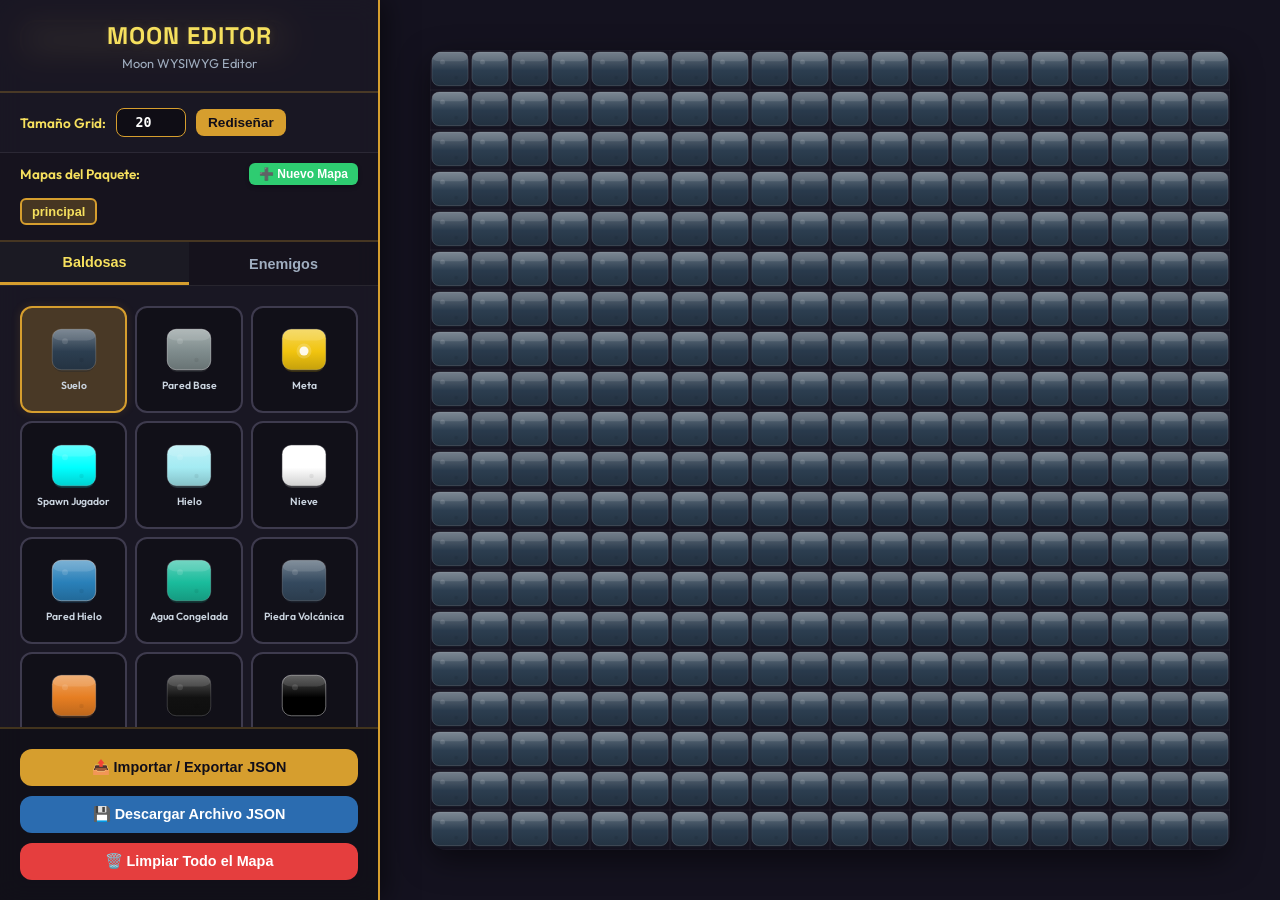
==== editor.html @ c3896818 "structura" ====
<!DOCTYPE html>
<html lang="es">
<head>
    <meta charset="UTF-8">
    <meta name="viewport" content="width=device-width, initial-scale=1.0">
    <title>Moon Editor - Diseñador de Niveles</title>
    <!-- Google Fonts -->
    <link href="https://fonts.googleapis.com/css2?family=Outfit:wght@400;600;800&family=Space+Grotesk:wght@500;700&display=swap" rel="stylesheet">
    <style>
        :root {
            --bg-dark: #0f0c16;
            --panel-bg: rgba(30, 27, 41, 0.75);
            --border-gold: #d69e2e;
            --text-gold: #f6e05e;
            --text-light: #f1ebd9;
            --shadow-glow: rgba(214, 158, 46, 0.15);
        }

        * {
            box-sizing: border-box;
            margin: 0;
            padding: 0;
            user-select: none;
        }

        body {
            background-color: var(--bg-dark);
            color: var(--text-light);
            font-family: 'Outfit', sans-serif;
            overflow: hidden;
            display: flex;
            height: 100vh;
        }

        /* Contenedor del Sidebar */
        .sidebar {
            width: 380px;
            height: 100%;
            background: var(--panel-bg);
            backdrop-filter: blur(12px);
            border-right: 2px solid var(--border-gold);
            display: flex;
            flex-direction: column;
            box-shadow: 5px 0 25px rgba(0,0,0,0.5);
            z-index: 10;
        }

        .sidebar-header {
            padding: 20px;
            border-bottom: 2px solid rgba(214, 158, 46, 0.25);
            text-align: center;
        }

        .sidebar-header h1 {
            font-family: 'Space Grotesk', sans-serif;
            font-size: 1.5rem;
            color: var(--text-gold);
            text-transform: uppercase;
            letter-spacing: 1px;
            text-shadow: 0 0 10px var(--shadow-glow);
        }

        .sidebar-header p {
            font-size: 0.8rem;
            color: #a0aec0;
            margin-top: 4px;
        }

        /* Configuración del Mapa */
        .map-config {
            padding: 15px 20px;
            border-bottom: 1px solid rgba(255,255,255,0.08);
            display: flex;
            gap: 10px;
            align-items: center;
        }

        .map-config label {
            font-size: 0.85rem;
            font-weight: 600;
            color: var(--text-gold);
        }

        .map-config input {
            background: rgba(0,0,0,0.4);
            border: 1px solid var(--border-gold);
            color: white;
            padding: 6px;
            border-radius: 8px;
            width: 70px;
            text-align: center;
            font-weight: bold;
            font-family: monospace;
        }

        .map-config button {
            background: var(--border-gold);
            color: #110e19;
            border: none;
            padding: 6px 12px;
            font-weight: bold;
            border-radius: 8px;
            cursor: pointer;
            font-size: 0.85rem;
            transition: transform 0.1s;
        }

        .map-config button:active {
            transform: scale(0.95);
        }

        /* Pestañas de la paleta */
        .tabs {
            display: flex;
            border-bottom: 1px solid rgba(255,255,255,0.08);
            background: rgba(0,0,0,0.2);
        }

        .tab-btn {
            flex: 1;
            padding: 12px;
            border: none;
            background: none;
            color: #a0aec0;
            font-weight: bold;
            font-size: 0.9rem;
            cursor: pointer;
            transition: all 0.2s;
            text-align: center;
        }

        .tab-btn.active {
            color: var(--text-gold);
            border-bottom: 3px solid var(--border-gold);
            background: rgba(255, 255, 255, 0.03);
        }

        /* Contenido de Paleta */
        .palette-content {
            flex: 1;
            overflow-y: auto;
            padding: 20px;
            display: flex;
            flex-direction: column;
            gap: 15px;
        }

        .palette-grid {
            display: grid;
            grid-template-columns: repeat(3, 1fr);
            gap: 8px;
        }

        .palette-item {
            aspect-ratio: 1;
            background: rgba(0,0,0,0.3);
            border: 2px solid #3e3b4e;
            border-radius: 12px;
            display: flex;
            flex-direction: column;
            align-items: center;
            justify-content: center;
            cursor: pointer;
            transition: all 0.15s;
            padding: 4px;
            position: relative;
        }

        .palette-item:hover {
            border-color: var(--border-gold);
            background: rgba(214, 158, 46, 0.15);
        }

        .palette-item.active {
            border-color: var(--border-gold);
            background: rgba(214, 158, 46, 0.25);
            box-shadow: 0 0 10px var(--shadow-glow);
        }

        .palette-item svg, .palette-item img {
            width: 48px;
            height: 48px;
            pointer-events: none;
        }

        .palette-item span {
            font-size: 0.65rem;
            color: #cbd5e0;
            text-align: center;
            margin-top: 4px;
            font-weight: 600;
            white-space: nowrap;
            overflow: hidden;
            text-overflow: ellipsis;
            width: 100%;
        }

        /* Botones de acción inferiores */
        .actions-panel {
            padding: 20px;
            border-top: 2px solid rgba(214, 158, 46, 0.25);
            display: flex;
            flex-direction: column;
            gap: 10px;
            background: rgba(0,0,0,0.3);
        }

        .btn-action {
            width: 100%;
            padding: 10px;
            font-weight: bold;
            font-size: 0.9rem;
            border-radius: 12px;
            cursor: pointer;
            border: none;
            transition: transform 0.1s;
            display: flex;
            align-items: center;
            justify-content: center;
            gap: 8px;
        }

        .btn-action:active {
            transform: scale(0.98);
        }

        .btn-copy {
            background: var(--border-gold);
            color: #110e19;
        }

        .btn-download {
            background: #2b6cb0;
            color: white;
        }

        .btn-clear {
            background: #e53e3e;
            color: white;
        }

        /* Contenedor del Canvas */
        .canvas-container {
            flex: 1;
            height: 100%;
            position: relative;
            background-color: #14121f;
            display: flex;
            align-items: center;
            justify-content: center;
        }

        /* Indicador de Herramienta Activa */
        .tool-indicator {
            position: absolute;
            top: 20px;
            left: 20px;
            background: rgba(20, 18, 31, 0.85);
            border: 2px solid var(--border-gold);
            border-radius: 16px;
            padding: 8px 16px;
            font-size: 0.9rem;
            font-weight: bold;
            color: var(--text-gold);
            z-index: 5;
            backdrop-filter: blur(5px);
            box-shadow: 0 4px 15px rgba(0,0,0,0.5);
            pointer-events: none;
        }

        /* Modales de Configuración */
        .modal {
            position: fixed;
            top: 0;
            left: 0;
            width: 100vw;
            height: 100vh;
            background: rgba(15, 12, 22, 0.8);
            backdrop-filter: blur(8px);
            display: flex;
            align-items: center;
            justify-content: center;
            z-index: 100;
            opacity: 0;
            visibility: hidden;
            transition: opacity 0.25s, visibility 0.25s;
        }

        .modal.open {
            opacity: 1;
            visibility: visible;
        }

        .modal-content {
            background: #1e1b29;
            border: 3px solid var(--border-gold);
            border-radius: 24px;
            padding: 25px;
            width: 380px;
            box-shadow: 0 15px 35px rgba(0,0,0,0.8);
            color: white;
            display: flex;
            flex-direction: column;
            gap: 15px;
        }

        .modal-header {
            font-size: 1.2rem;
            font-weight: bold;
            color: var(--text-gold);
            border-bottom: 1px solid rgba(255,255,255,0.1);
            padding-bottom: 8px;
            text-align: center;
        }

        .form-group {
            display: flex;
            flex-direction: column;
            gap: 6px;
        }

        .form-group label {
            font-size: 0.85rem;
            font-weight: bold;
            color: #cbd5e0;
        }

        .form-group input {
            background: rgba(0,0,0,0.4);
            border: 1px solid var(--border-gold);
            color: white;
            padding: 8px 12px;
            border-radius: 10px;
            font-weight: 600;
        }

        .modal-buttons {
            display: flex;
            gap: 10px;
            margin-top: 10px;
        }

        .btn-modal {
            flex: 1;
            padding: 10px;
            font-weight: bold;
            border-radius: 10px;
            border: none;
            cursor: pointer;
            transition: transform 0.1s;
        }

        .btn-modal-save {
            background: var(--border-gold);
            color: #110e19;
        }

        .btn-modal-cancel {
            background: #4a5568;
            color: white;
        }

        /* Overlay para ver el JSON */
        .json-modal {
            width: 550px !important;
        }

        .json-textarea {
            width: 100%;
            height: 250px;
            background: rgba(0,0,0,0.5);
            border: 1px solid var(--border-gold);
            color: #2ed573;
            font-family: monospace;
            font-size: 0.75rem;
            padding: 12px;
            border-radius: 12px;
            resize: none;
        }

        /* Scrollbar styling */
        ::-webkit-scrollbar {
            width: 8px;
        }
        ::-webkit-scrollbar-track {
            background: rgba(0,0,0,0.1);
        }
        ::-webkit-scrollbar-thumb {
            background: rgba(214, 158, 46, 0.3);
            border-radius: 4px;
        }
        ::-webkit-scrollbar-thumb:hover {
            background: rgba(214, 158, 46, 0.5);
        }
    </style>
</head>
<body>

    <!-- Consola de errores visual flotante (muy útil para depurar sin abrir F12) -->
    <div id="errorConsole" style="display: none; position: fixed; top: 10px; right: 10px; background: rgba(229, 62, 98, 0.95); color: white; padding: 15px; border-radius: 8px; border: 2px solid #fff; max-width: 400px; z-index: 10000; font-family: monospace; font-size: 0.8rem; box-shadow: 0 4px 15px rgba(0,0,0,0.5);">
        <h4 style="margin-bottom: 5px; font-weight: bold; border-bottom: 1px solid rgba(255,255,255,0.3); padding-bottom: 3px;">⚠️ Error de Script:</h4>
        <p id="errorText" style="white-space: pre-wrap; margin: 0;"></p>
    </div>

    <script>
        // Capturador global de errores para mostrar en pantalla
        window.onerror = function(message, source, lineno, colno, error) {
            const consoleEl = document.getElementById('errorConsole');
            const textEl = document.getElementById('errorText');
            if (consoleEl && textEl) {
                consoleEl.style.display = 'block';
                textEl.innerText = `${message}\nLínea: ${lineno}:${colno}\nArchivo: ${source ? source.split('/').pop() : 'desconocido'}`;
            }
            return false;
        };
    </script>

    <!-- Indicador de herramienta activa -->
    <div class="tool-indicator" id="toolIndicator">Activo: Baldosa Suelo (0)</div>

    <!-- Barra lateral izquierda -->
    <div class="sidebar">
        <div class="sidebar-header">
            <h1>Moon Editor</h1>
            <p>Moon WYSIWYG Editor</p>
        </div>

        <div class="map-config">
            <label for="gridSize">Tamaño Grid:</label>
            <input type="number" id="gridSize" value="20" min="5" max="50">
            <button onclick="cambiarDimensiones()">Rediseñar</button>
        </div>

        <!-- Selector/Pestañas de Mapas en el Paquete -->
        <div style="padding: 10px 20px; border-bottom: 2px solid rgba(214, 158, 46, 0.25); display: flex; flex-direction: column; gap: 8px; background: rgba(0,0,0,0.15);">
            <div style="display: flex; justify-content: space-between; align-items: center;">
                <label style="font-size: 0.85rem; font-weight: 600; color: var(--text-gold);">Mapas del Paquete:</label>
                <button onclick="crearNuevoMapa()" style="background: #2ecc71; color: white; border: none; padding: 4px 10px; font-weight: bold; border-radius: 6px; cursor: pointer; font-size: 0.75rem; box-shadow: 0 2px 4px rgba(0,0,0,0.3);">➕ Nuevo Mapa</button>
            </div>
            <div id="mapTabsContainer" style="display: flex; gap: 5px; flex-wrap: wrap; max-height: 100px; overflow-y: auto; padding: 5px 0;">
                <!-- Pestañas generadas por JS -->
            </div>
        </div>

        <!-- Pestañas de la paleta -->
        <div class="tabs">
            <button class="tab-btn active" onclick="cambiarPestaña('tiles')">Baldosas</button>
            <button class="tab-btn" onclick="cambiarPestaña('enemies')">Enemigos</button>
        </div>

        <!-- Paleta de Elementos -->
        <div class="palette-content" id="paletteContent">
            <!-- Grid de Baldosas -->
            <div class="palette-grid" id="tilesPalette">
                <!-- Se llena mediante JS -->
            </div>
            
            <!-- Grid de Enemigos -->
            <div class="palette-grid" id="enemiesPalette" style="display: none;">
                <!-- Se llena mediante JS -->
            </div>
        </div>

        <!-- Acciones principales -->
        <div class="actions-panel">
            <button class="btn-action btn-copy" onclick="abrirModalImportExport()">
                📤 Importar / Exportar JSON
            </button>
            <button class="btn-action btn-download" onclick="descargarJSON()">
                💾 Descargar Archivo JSON
            </button>
            <button class="btn-action btn-clear" onclick="confirmarLimpiarTodo()">
                🗑️ Limpiar Todo el Mapa
            </button>
        </div>
    </div>

    <!-- Zona del Canvas -->
    <div class="canvas-container" id="canvasContainer">
        <!-- El canvas 2D se inserta aquí dinámicamente -->
    </div>

    <!-- Modal para Configurar Portales (ID 19) -->
    <div class="modal" id="modalPortal">
        <div class="modal-content">
            <div class="modal-header">Configurar Portal</div>
            <div class="form-group">
                <label for="portalTag">Etiqueta de este portal (ej. "inicio"):</label>
                <input type="text" id="portalTag" placeholder="inicio">
            </div>
            <div class="form-group">
                <label for="portalDestMap">Mapa de Destino (ej. "cueva"):</label>
                <input type="text" id="portalDestMap" placeholder="cueva">
            </div>
            <div class="form-group">
                <label for="portalDestTag">Etiqueta de Destino (ej. "salida"):</label>
                <input type="text" id="portalDestTag" placeholder="salida">
            </div>
            <div class="modal-buttons">
                <button class="btn-modal btn-modal-save" onclick="guardarConfigPortal()">Guardar</button>
                <button class="btn-modal btn-modal-cancel" onclick="cerrarModal('modalPortal')">Cancelar</button>
            </div>
        </div>
    </div>

    <!-- Modal para Configurar Cofres (ID 20) -->
    <div class="modal" id="modalCofre">
        <div class="modal-content">
            <div class="modal-header">Configurar Cofre de Botín</div>
            <div style="font-size: 0.8rem; color: #a0aec0; margin-bottom: 5px; text-align: center;">Cantidad de items a arrojar al abrirse:</div>
            <div class="form-group">
                <label for="lootCoins">🪙 Monedas de Oro:</label>
                <input type="number" id="lootCoins" value="10" min="0">
            </div>
            <div class="form-group">
                <label for="lootGems">💎 Gemas:</label>
                <input type="number" id="lootGems" value="2" min="0">
            </div>
            <div class="form-group">
                <label for="lootPotions">🧪 Pociones de Vida:</label>
                <input type="number" id="lootPotions" value="1" min="0">
            </div>
            <div class="form-group">
                <label for="lootShields">🛡️ Escudos de Hierro:</label>
                <input type="number" id="lootShields" value="0" min="0">
            </div>
            <div class="modal-buttons">
                <button class="btn-modal btn-modal-save" onclick="guardarConfigCofre()">Guardar</button>
                <button class="btn-modal btn-modal-cancel" onclick="cerrarModal('modalCofre')">Cancelar</button>
            </div>
        </div>
    </div>

    <!-- Modal de Importar / Exportar JSON -->
    <div class="modal" id="modalImportExport">
        <div class="modal-content json-modal">
            <div class="modal-header">Importar / Exportar Paquete de Nivel</div>
            <p style="font-size: 0.8rem; color: #a0aec0; text-align: center; margin-bottom: 5px;">Puedes pegar un JSON para cargarlo, o copiar el generado abajo:</p>
            <textarea class="json-textarea" id="jsonTextArea" spellcheck="false"></textarea>
            <div class="modal-buttons">
                <button class="btn-modal btn-modal-save" onclick="importarJSON()">📥 Cargar JSON en Editor</button>
                <button class="btn-modal btn-copy" onclick="copiarAlPortapapeles()">📋 Copiar al Portapapeles</button>
                <button class="btn-modal btn-modal-cancel" onclick="cerrarModal('modalImportExport')">Cerrar</button>
            </div>
        </div>
    </div>

    <script>
        // CONFIGURACIÓN TILEMAP ORIGINAL
        const TILE_DICT = {
            0: { name: 'Suelo', color: 0x2c3e50, solido: false },
            1: { name: 'Pared Base', color: 0x7f8c8d, solido: true },
            2: { name: 'Meta', color: 0xf1c40f, solido: false },
            3: { name: 'Spawn Jugador', color: 0x00ffff, solido: false },
            4: { name: 'Hielo', color: 0xa4ebf3, solido: false },
            5: { name: 'Nieve', color: 0xffffff, solido: false },
            6: { name: 'Pared Hielo', color: 0x2980b9, solido: true },
            7: { name: 'Agua Congelada', color: 0x1abc9c, solido: false },
            8: { name: 'Piedra Volcánica', color: 0x34495e, solido: false },
            9: { name: 'Lava', color: 0xe67e22, solido: false },
            10: { name: 'Ceniza', color: 0x111111, solido: false },
            11: { name: 'Muro Obsidiana', color: 0x000000, solido: true },
            12: { name: 'Pasto', color: 0x2ecc71, solido: false },
            13: { name: 'Pantano', color: 0x145a32, solido: false },
            14: { name: 'Tronco Muro', color: 0x8e44ad, solido: true },
            15: { name: 'Veneno', color: 0x00ff00, solido: false },
            16: { name: 'Baldosa Metal', color: 0xbdc3c7, solido: false },
            17: { name: 'Muro Titanio', color: 0x2c3e50, solido: true },
            18: { name: 'Ácido', color: 0x39ff14, solido: false },
            19: { name: 'Portal Portal', color: 0x9b59b6, solido: false },
            20: { name: 'Cofre Botín', color: 0x8b5a2b, solido: false }
        };

        const ENEMY_DICT = {
            'BASE': { name: 'Esqueleto', color: 0xdfe4ea, desc: 'Enemigo cuerpo a cuerpo básico' },
            'BAKU': { name: 'Orco', color: 0x27ae60, desc: 'Orco patrullero normal' },
            'EXPLOSIVE_SHOOTER': { name: 'Chamán Esqueleto', color: 0x8e44ad, desc: 'Lanza bolas de fuego y explota al morir' },
            'SHOOTER_CHILD': { name: 'Espectro', color: 0xf1f2f6, desc: 'Pequeño fantasma veloz' },
            'MONSTER_SPAWNER': { name: 'Generador Esqueletos', color: 0x805AD5, desc: 'Genera esqueletos cada 6s' },
            'NECROMANCER': { name: 'Nigromante', color: 0x319795, desc: 'Huye e invoca espectros' },
            'ORC_BOSS': { name: 'Jefe Orco Élite', color: 0x22543D, desc: 'Área roja con golpe y knockback' }
        };

        // VARIABLES DE ESTADO
        let N = 20;
        let selectedTool = { type: 'tile', id: 0 }; // 'tile' o 'enemy'
        let matrix = Array(N).fill(null).map(() => Array(N).fill(0));
        let enemigos = [];
        let portales = [];
        let cofres = [];

        // Soporte de múltiples mapas del paquete de nivel
        let mapsOfPack = {
            principal: {
                gridSize: N,
                matrix: matrix,
                enemigos: enemigos,
                portales: portales,
                cofres: cofres
            }
        };
        let activeMapName = 'principal';

        // Canvas Setup (Nativo HTML5 2D)
        let canvas;
        let ctx;
        let imgCache = new Map();
        let tileSize = 40;

        let activeCellConfig = { x: 0, y: 0 };
        let isMouseDown = false;

        // INICIALIZACIÓN
        window.onload = () => {
            inicializarCanvas();
            generarPaletas();
            actualizarIndicadorHerramienta();
            renderMapTabs();
        };

        // FUNCIONES DE CONTROL DE MÚLTIPLES MAPAS
        function crearNuevoMapa() {
            let name = prompt("Ingrese el nombre del nuevo mapa secundario (ej. cueva, arena_jefe):");
            if (!name) return;

            name = name.trim().toLowerCase().replace(/[^a-z0-9_]/g, '');
            if (!name) {
                alert("Nombre inválido. Debe contener solo caracteres alfanuméricos y guiones bajos.");
                return;
            }

            if (mapsOfPack[name]) {
                alert("Ya existe un mapa con ese nombre en el paquete.");
                return;
            }

            // Crear el nuevo mapa con el tamaño actual por defecto
            mapsOfPack[name] = {
                gridSize: 20,
                matrix: Array(20).fill(null).map(() => Array(20).fill(0)),
                enemigos: [],
                portales: [],
                cofres: []
            };

            switchMap(name);
        }

        function switchMap(name) {
            if (!mapsOfPack[name]) return;

            // Salvar estado del mapa activo actual antes de cambiar
            mapsOfPack[activeMapName] = {
                gridSize: N,
                matrix: matrix.map(row => row.slice()), // Clonar fila por fila
                enemigos: JSON.parse(JSON.stringify(enemigos)), // Clonación profunda
                portales: JSON.parse(JSON.stringify(portales)),
                cofres: JSON.parse(JSON.stringify(cofres))
            };

            // Cambiar punteros al nuevo mapa activo
            activeMapName = name;
            const targetMap = mapsOfPack[activeMapName];

            N = targetMap.gridSize;
            matrix = targetMap.matrix;
            enemigos = targetMap.enemigos;
            portales = targetMap.portales;
            cofres = targetMap.cofres;

            // Ajustar controles y canvas
            const gridSizeInput = document.getElementById('gridSize');
            if (gridSizeInput) {
                gridSizeInput.value = N;
            }

            if (canvas) {
                canvas.width = N * tileSize;
                canvas.height = N * tileSize;
            }

            dibujarGrilla();
            renderMapTabs();
        }

        function renderMapTabs() {
            const container = document.getElementById('mapTabsContainer');
            if (!container) return;

            container.innerHTML = '';
            for (const name of Object.keys(mapsOfPack)) {
                const btn = document.createElement('button');
                const isActive = name === activeMapName;
                btn.innerText = name;
                
                // Estilo para los botones de pestañas
                btn.style.padding = '4px 10px';
                btn.style.fontSize = '0.8rem';
                btn.style.fontWeight = 'bold';
                btn.style.borderRadius = '6px';
                btn.style.border = isActive ? '2px solid var(--border-gold)' : '1px solid rgba(255,255,255,0.2)';
                btn.style.background = isActive ? 'rgba(214, 158, 46, 0.25)' : 'rgba(0,0,0,0.3)';
                btn.style.color = isActive ? 'var(--text-gold)' : '#cbd5e0';
                btn.style.cursor = 'pointer';
                btn.style.display = 'flex';
                btn.style.alignItems = 'center';
                btn.style.gap = '6px';
                btn.style.transition = 'all 0.15s';

                btn.onclick = () => switchMap(name);

                // Botón de eliminar para mapas secundarios
                if (name !== 'principal') {
                    const delSpan = document.createElement('span');
                    delSpan.innerHTML = ' ❌';
                    delSpan.style.color = '#ff6b6b';
                    delSpan.style.fontSize = '0.7rem';
                    delSpan.style.cursor = 'pointer';
                    delSpan.style.marginLeft = '4px';
                    delSpan.onclick = (e) => {
                        e.stopPropagation();
                        if (confirm(`¿Estás seguro de que deseas eliminar por completo el mapa secundario "${name}"?`)) {
                            if (activeMapName === name) {
                                switchMap('principal');
                            }
                            delete mapsOfPack[name];
                            renderMapTabs();
                        }
                    };
                    btn.appendChild(delSpan);
                }

                container.appendChild(btn);
            }
        }

        function inicializarCanvas() {
            const container = document.getElementById('canvasContainer');
            container.innerHTML = ''; // Limpiar previo
            
            canvas = document.createElement('canvas');
            canvas.width = N * tileSize;
            canvas.height = N * tileSize;
            canvas.style.backgroundColor = '#14121f';
            canvas.style.boxShadow = '0 10px 30px rgba(0,0,0,0.5)';
            canvas.style.borderRadius = '16px';
            canvas.style.cursor = 'crosshair';
            canvas.style.display = 'block';
            
            container.appendChild(canvas);
            ctx = canvas.getContext('2d');

            dibujarGrilla();

            // Eventos del Mouse en el Canvas
            canvas.addEventListener('mousedown', onCanvasMouseDown);
            canvas.addEventListener('mousemove', onCanvasMouseMove);
            window.addEventListener('mouseup', () => { isMouseDown = false; });
            canvas.addEventListener('contextmenu', e => e.preventDefault());
        }

        // REDIBUJAR TODA LA MAZMORRA
        function dibujarGrilla() {
            if (!ctx) return;
            
            // Limpiar canvas
            ctx.clearRect(0, 0, canvas.width, canvas.height);

            // Dibujar Baldosas
            for (let r = 0; r < N; r++) {
                for (let c = 0; c < N; c++) {
                    const tileId = matrix[r][c];
                    const visual = TILE_DICT[tileId] || TILE_DICT[0];

                    const img = obtenerImagenTile(tileId, visual);
                    
                    ctx.save();
                    // Suelos ajedrezados
                    if (!visual.solido && tileId !== 20 && tileId !== 19 && (r + c) % 2 === 0) {
                        ctx.globalAlpha = 0.93;
                    }

                    if (img.complete && img.naturalWidth !== 0) {
                        ctx.drawImage(img, c * tileSize, r * tileSize, tileSize, tileSize);
                    } else {
                        // Relleno de color fallback mientras carga
                        ctx.fillStyle = '#' + visual.color.toString(16).padStart(6, '0');
                        ctx.fillRect(c * tileSize, r * tileSize, tileSize, tileSize);
                    }
                    ctx.restore();
                }
            }

            // Dibujar Líneas de Grilla
            ctx.strokeStyle = 'rgba(255, 255, 255, 0.06)';
            ctx.lineWidth = 1;
            ctx.beginPath();
            for (let i = 0; i <= N; i++) {
                // Verticales
                ctx.moveTo(i * tileSize, 0);
                ctx.lineTo(i * tileSize, N * tileSize);
                // Horizontales
                ctx.moveTo(0, i * tileSize);
                ctx.lineTo(N * tileSize, i * tileSize);
            }
            ctx.stroke();

            // Dibujar Enemigos
            for (const en of enemigos) {
                const x = en.gridX * tileSize + tileSize / 2;
                const y = en.gridY * tileSize + tileSize / 2;
                dibujarEnemigoCanvas(ctx, en.type, x, y);
            }
        }

        // TEXTURAS DE BALDOSAS SVG (IDÉNTICAS AL JUEGO)
        function colorAHex(color) {
            return `#${color.toString(16).padStart(6, '0')}`;
        }

        function ajustarColor(color, factor) {
            const rojo = (color >> 16) & 255;
            const verde = (color >> 8) & 255;
            const azul = color & 255;

            const ajustarCanal = (canal) => {
                const valor = factor >= 0 ? canal + (255 - canal) * factor : canal * (1 + factor);
                return Math.max(0, Math.min(255, Math.round(valor)));
            };

            return (ajustarCanal(rojo) << 16) | (ajustarCanal(verde) << 8) | ajustarCanal(azul);
        }

        function crearSvgTile(tipoNumero, visual) {
            const colorBase = visual.color;
            const colorLuz = colorAHex(ajustarColor(colorBase, 0.3));
            const colorMedio = colorAHex(colorBase);
            const colorSombra = colorAHex(ajustarColor(colorBase, -0.18));
            const colorProfundo = colorAHex(ajustarColor(colorBase, -0.4));
            const borde = visual.solido ? 'rgba(255,255,255,0.45)' : 'rgba(255,255,255,0.2)';

            let decoracion = '';
            switch (tipoNumero) {
                case 2:
                    decoracion = `<circle cx="32" cy="32" r="10" fill="rgba(255,255,255,0.18)"/><circle cx="32" cy="32" r="6" fill="#ffffff" opacity="0.9"/>`;
                    break;
                case 19: // Portal
                    decoracion = `<circle cx="32" cy="32" r="16" fill="none" stroke="rgba(255,255,255,0.4)" stroke-width="3"/><circle cx="32" cy="32" r="8" fill="rgba(255,255,255,0.25)"/>`;
                    break;
                case 20: // Cofre
                    decoracion = `<rect x="14" y="26" width="36" height="24" rx="4" fill="#a0522d" stroke="#5c2e16" stroke-width="2"/><path d="M14 26 C14 12, 50 12, 50 26 Z" fill="#8b4513" stroke="#5c2e16" stroke-width="2"/><rect x="29" y="22" width="6" height="8" fill="#ffd700" stroke="#b8860b" stroke-width="1"/>`;
                    break;
                default:
                    decoracion = `<circle cx="20" cy="19" r="4" fill="rgba(255,255,255,0.12)"/><circle cx="42" cy="44" r="3" fill="rgba(0,0,0,0.06)"/>`;
                    break;
            }

            return `
                <svg width="64" height="64" viewBox="0 0 64 64" xmlns="http://www.w3.org/2000/svg">
                    <defs>
                        <linearGradient id="g_${tipoNumero}" x1="0" y1="0" x2="0" y2="1">
                            <stop offset="0%" stop-color="${colorLuz}"/>
                            <stop offset="55%" stop-color="${colorMedio}"/>
                            <stop offset="100%" stop-color="${colorSombra}"/>
                        </linearGradient>
                    </defs>
                    <rect x="4" y="6" width="56" height="54" rx="12" fill="${colorProfundo}" opacity="0.3"/>
                    <rect x="3" y="3" width="58" height="54" rx="12" fill="url(#g_${tipoNumero})" stroke="${borde}" stroke-width="1.2"/>
                    <rect x="3" y="3" width="58" height="15" rx="12" fill="#ffffff" opacity="0.12"/>
                    ${decoracion}
                </svg>`;
        }

        function obtenerImagenTile(tipoNumero, visual) {
            if (imgCache.has(tipoNumero)) {
                return imgCache.get(tipoNumero);
            }
            const img = new Image();
            const svg = crearSvgTile(tipoNumero, visual);
            img.src = 'data:image/svg+xml;charset=utf8,' + encodeURIComponent(svg);
            img.onload = () => {
                dibujarGrilla(); // Volver a dibujar cuando el SVG cargue
            };
            imgCache.set(tipoNumero, img);
            return img;
        }

        // RENDER DE ENEMIGOS EN CANVAS 2D (SÍMBOLOS)
        function dibujarEnemigoCanvas(ctx, type, x, y) {
            ctx.save();
            if (type === 'MONSTER_SPAWNER') {
                ctx.fillStyle = '#2d3748';
                ctx.fillRect(x - 14, y - 14, 28, 28);
                ctx.strokeStyle = '#d69e2e';
                ctx.lineWidth = 1.5;
                ctx.strokeRect(x - 14, y - 14, 28, 28);
                
                ctx.fillStyle = '#805ad5';
                ctx.beginPath();
                ctx.ellipse(x, y, 7, 10, 0, 0, 2 * Math.PI);
                ctx.fill();
            } else if (type === 'NECROMANCER') {
                ctx.fillStyle = '#1a202c';
                ctx.beginPath();
                ctx.arc(x, y, 11, 0, 2 * Math.PI);
                ctx.fill();
                
                ctx.fillStyle = '#edf2f7';
                ctx.beginPath();
                ctx.ellipse(x, y - 2, 5, 6, 0, 0, 2 * Math.PI);
                ctx.fill();
                
                ctx.fillStyle = '#319795';
                ctx.beginPath();
                ctx.arc(x - 2, y - 2, 1, 0, 2 * Math.PI);
                ctx.arc(x + 2, y - 2, 1, 0, 2 * Math.PI);
                ctx.fill();
            } else if (type === 'ORC_BOSS') {
                ctx.fillStyle = '#22543d';
                ctx.beginPath();
                ctx.arc(x, y, 17, 0, 2 * Math.PI);
                ctx.fill();
                
                ctx.fillStyle = '#4a5568';
                ctx.fillRect(x - 8, y - 12, 16, 11);
                
                ctx.fillStyle = '#e53e3e';
                ctx.beginPath();
                ctx.arc(x - 3, y - 9, 1.5, 0, 2 * Math.PI);
                ctx.arc(x + 3, y - 9, 1.5, 0, 2 * Math.PI);
                ctx.fill();
            } else if (type === 'BAKU') {
                ctx.fillStyle = '#27ae60';
                ctx.fillRect(x - 12, y - 12, 24, 24);
                ctx.strokeStyle = '#1e5a32';
                ctx.strokeRect(x - 12, y - 12, 24, 24);
            } else if (type === 'EXPLOSIVE_SHOOTER') {
                ctx.fillStyle = '#2f3542';
                ctx.beginPath();
                ctx.arc(x, y, 11, 0, 2 * Math.PI);
                ctx.fill();
                
                ctx.fillStyle = '#8e44ad';
                ctx.beginPath();
                ctx.arc(x, y - 4, 7, 0, 2 * Math.PI);
                ctx.fill();
                
                ctx.fillStyle = '#ff3f34';
                ctx.beginPath();
                ctx.arc(x - 2, y - 1, 1.5, 0, 2 * Math.PI);
                ctx.arc(x + 2, y - 1, 1.5, 0, 2 * Math.PI);
                ctx.fill();
            } else if (type === 'SHOOTER_CHILD') {
                ctx.fillStyle = 'rgba(241, 242, 246, 0.85)';
                ctx.beginPath();
                ctx.arc(x, y, 7, 0, 2 * Math.PI);
                ctx.fill();
                
                ctx.fillStyle = '#34e7f4';
                ctx.beginPath();
                ctx.arc(x - 2, y - 1, 1, 0, 2 * Math.PI);
                ctx.arc(x + 2, y - 1, 1, 0, 2 * Math.PI);
                ctx.fill();
            } else {
                // BASE (Esqueleto)
                ctx.fillStyle = '#dfe4ea';
                ctx.beginPath();
                ctx.arc(x, y, 9, 0, 2 * Math.PI);
                ctx.fill();
                
                ctx.fillStyle = '#ff3f34';
                ctx.beginPath();
                ctx.arc(x - 2, y - 2, 1.5, 0, 2 * Math.PI);
                ctx.arc(x + 2, y - 2, 1.5, 0, 2 * Math.PI);
                ctx.fill();
            }
            ctx.restore();
        }

        // GENERACIÓN DE PALETAS LATERALES HTML (CON PREVIEWS SVG INLINE)
        function generarPaletas() {
            // Baldosas
            const tilesPalette = document.getElementById('tilesPalette');
            tilesPalette.innerHTML = '';
            for (const [id, visual] of Object.entries(TILE_DICT)) {
                const idNum = parseInt(id);
                const itemDiv = document.createElement('div');
                itemDiv.className = `palette-item ${selectedTool.type === 'tile' && selectedTool.id === idNum ? 'active' : ''}`;
                itemDiv.onclick = () => seleccionarHerramienta('tile', idNum);

                // Crear preview SVG inline para la paleta
                const svgContent = crearSvgTile(idNum, visual);
                itemDiv.innerHTML = `${svgContent}<span>${visual.name}</span>`;
                tilesPalette.appendChild(itemDiv);
            }

            // Enemigos
            const enemiesPalette = document.getElementById('enemiesPalette');
            enemiesPalette.innerHTML = '';
            for (const [key, details] of Object.entries(ENEMY_DICT)) {
                const itemDiv = document.createElement('div');
                itemDiv.className = `palette-item ${selectedTool.type === 'enemy' && selectedTool.id === key ? 'active' : ''}`;
                itemDiv.onclick = () => seleccionarHerramienta('enemy', key);

                // Generar vista previa coloreada
                const colorHex = colorAHex(details.color);
                const svgPreview = `
                    <svg viewBox="0 0 40 40" width="48" height="48">
                        <circle cx="20" cy="20" r="16" fill="${colorHex}" stroke="#ffd700" stroke-width="2"/>
                        <text x="20" y="24" font-size="12" font-weight="bold" fill="#110e19" text-anchor="middle">👿</text>
                    </svg>
                `;
                itemDiv.innerHTML = `${svgPreview}<span>${details.name}</span>`;
                itemDiv.title = details.desc;
                enemiesPalette.appendChild(itemDiv);
            }
        }

        function seleccionarHerramienta(type, id) {
            selectedTool = { type, id };
            actualizarIndicadorHerramienta();
            
            // Actualizar clases activas en la paleta
            const items = document.querySelectorAll('.palette-item');
            items.forEach(el => el.classList.remove('active'));
            generarPaletas();
        }

        function actualizarIndicadorHerramienta() {
            const indicator = document.getElementById('toolIndicator');
            if (selectedTool.type === 'tile') {
                indicator.innerText = `Herramienta: Baldosa ${TILE_DICT[selectedTool.id].name} (ID: ${selectedTool.id})`;
            } else {
                indicator.innerText = `Herramienta: Enemigo ${ENEMY_DICT[selectedTool.id].name} (${selectedTool.id})`;
            }
        }

        // NAVEGACIÓN DE PESTAÑAS (BALDOSAS / ENEMIGOS)
        function cambiarPestaña(target) {
            document.querySelectorAll('.tab-btn').forEach(btn => btn.classList.remove('active'));
            
            if (target === 'tiles') {
                document.querySelector('.tab-btn:nth-child(1)').classList.add('active');
                document.getElementById('tilesPalette').style.display = 'grid';
                document.getElementById('enemiesPalette').style.display = 'none';
            } else {
                document.querySelector('.tab-btn:nth-child(2)').classList.add('active');
                document.getElementById('tilesPalette').style.display = 'none';
                document.getElementById('enemiesPalette').style.display = 'grid';
            }
        }

        // EVENTOS DE EDICIÓN DEL CANVAS
        function onCanvasMouseDown(e) {
            isMouseDown = true;
            const bounds = canvas.getBoundingClientRect();
            const mouseX = e.clientX - bounds.left;
            const mouseY = e.clientY - bounds.top;

            const gridX = Math.floor(mouseX / tileSize);
            const gridY = Math.floor(mouseY / tileSize);

            if (gridX >= 0 && gridX < N && gridY >= 0 && gridY < N) {
                if (e.button === 2) {
                    borrarCelda(gridX, gridY);
                } else {
                    aplicarHerramienta(gridX, gridY, true);
                }
            }
        }

        function onCanvasMouseMove(e) {
            if (!isMouseDown) return;
            const bounds = canvas.getBoundingClientRect();
            const mouseX = e.clientX - bounds.left;
            const mouseY = e.clientY - bounds.top;

            const gridX = Math.floor(mouseX / tileSize);
            const gridY = Math.floor(mouseY / tileSize);

            if (gridX >= 0 && gridX < N && gridY >= 0 && gridY < N) {
                if (e.buttons === 2) {
                    borrarCelda(gridX, gridY);
                } else if (e.buttons === 1) {
                    // Solo pintar baldosas en arrastre (para no colocar múltiples jefes/cofres accidentalmente)
                    if (selectedTool.type === 'tile') {
                        aplicarHerramienta(gridX, gridY, false);
                    }
                }
            }
        }

        function aplicarHerramienta(gridX, gridY, showFeedback = false) {
            if (selectedTool.type === 'tile') {
                const tileInfo = TILE_DICT[selectedTool.id];
                if (tileInfo && tileInfo.solido) {
                    const tieneEnemigo = enemigos.some(en => en.gridX === gridX && en.gridY === gridY);
                    if (tieneEnemigo) {
                        if (showFeedback) {
                            alert("No puedes colocar un bloque sólido sobre un enemigo.");
                        }
                        return;
                    }
                }

                // Guardar baldosa
                matrix[gridY][gridX] = selectedTool.id;

                // Si es un portal (19), crear configuración
                if (selectedTool.id === 19) {
                    if (!portales.find(p => p.gridX === gridX && p.gridY === gridY)) {
                        portales.push({ gridX, gridY, etiqueta: `portal_${gridX}_${gridY}`, destinoMapa: 'cueva', destinoPortal: 'salida' });
                    }
                    abrirModalPortal(gridX, gridY);
                }
                // Si es cofre (20), crear configuración
                else if (selectedTool.id === 20) {
                    if (!cofres.find(c => c.gridX === gridX && c.gridY === gridY)) {
                        cofres.push({ gridX, gridY, items: { monedas: 15, gemas: 2, pocion_vida: 1, escudo_hierro: 0 } });
                    }
                    abrirModalCofre(gridX, gridY);
                } else {
                    // Si se sobrescribió un cofre/portal especial, eliminar su config
                    removerConfigsAdicionales(gridX, gridY);
                }
            } else {
                // Colocar Enemigo (evitar poner en paredes sólidas)
                const tileInfo = TILE_DICT[matrix[gridY][gridX]];
                if (tileInfo && tileInfo.solido) {
                    if (showFeedback) {
                        alert("No puedes colocar un enemigo sobre un muro sólido.");
                    }
                    return;
                }

                // Eliminar enemigo previo en esa celda si existe
                enemigos = enemigos.filter(en => !(en.gridX === gridX && en.gridY === gridY));

                // Registrar nuevo enemigo
                enemigos.push({
                    type: selectedTool.id,
                    tipo: selectedTool.id,
                    gridX,
                    gridY,
                    vida: selectedTool.id === 'ORC_BOSS' ? 450 : (selectedTool.id === 'NECROMANCER' ? 220 : 70),
                    velocidad: selectedTool.id === 'ORC_BOSS' ? 75 : (selectedTool.id === 'NECROMANCER' ? 90 : 85),
                    defensa: selectedTool.id === 'ORC_BOSS' ? 20 : 10,
                    resistencias: {},
                    decoradores: [],
                    danioBase: selectedTool.id === 'ORC_BOSS' ? 5 : 2,
                    tipoDanio: 'PORCENTAJE_BASE'
                });
            }
            dibujarGrilla();
        }

        function borrarCelda(gridX, gridY) {
            matrix[gridY][gridX] = 0; // Cambiar a Suelo
            enemigos = enemigos.filter(en => !(en.gridX === gridX && en.gridY === gridY));
            removerConfigsAdicionales(gridX, gridY);
            dibujarGrilla();
        }

        function removerConfigsAdicionales(gridX, gridY) {
            portales = portales.filter(p => !(p.gridX === gridX && p.gridY === gridY));
            cofres = cofres.filter(c => !(c.gridX === gridX && c.gridY === gridY));
        }

        // REDIMENSIONAR GRILLA
        function cambiarDimensiones() {
            const nud = document.getElementById('gridSize');
            const nuevoVal = parseInt(nud.value);
            if (nuevoVal >= 5 && nuevoVal <= 50) {
                N = nuevoVal;
                
                // Conservar contenido previo en la nueva matriz
                const viejaMatriz = matrix;
                matrix = Array(N).fill(null).map(() => Array(N).fill(0));
                
                for (let r = 0; r < Math.min(N, viejaMatriz.length); r++) {
                    for (let c = 0; c < Math.min(N, viejaMatriz[0].length); c++) {
                        matrix[r][c] = viejaMatriz[r][c];
                    }
                }

                // Filtrar elementos fuera de rango
                enemigos = enemigos.filter(en => en.gridX < N && en.gridY < N);
                portales = portales.filter(p => p.gridX < N && p.gridY < N);
                cofres = cofres.filter(c => c.gridX < N && c.gridY < N);

                // Redimensionar Canvas HTML5
                canvas.width = N * tileSize;
                canvas.height = N * tileSize;
                dibujarGrilla();
            }
        }

        // MODALES
        function abrirModal(id) {
            document.getElementById(id).classList.add('open');
        }

        function cerrarModal(id) {
            document.getElementById(id).classList.remove('open');
        }

        // Config Portal
        function abrirModalPortal(x, y) {
            activeCellConfig = { x, y };
            const portal = portales.find(p => p.gridX === x && p.gridY === y);
            if (portal) {
                document.getElementById('portalTag').value = portal.etiqueta || '';
                document.getElementById('portalDestMap').value = portal.destinoMapa || '';
                document.getElementById('portalDestTag').value = portal.destinoPortal || '';
                abrirModal('modalPortal');
            }
        }

        function guardarConfigPortal() {
            const portal = portales.find(p => p.gridX === activeCellConfig.x && p.gridY === activeCellConfig.y);
            if (portal) {
                portal.etiqueta = document.getElementById('portalTag').value.trim();
                portal.destinoMapa = document.getElementById('portalDestMap').value.trim();
                portal.destinoPortal = document.getElementById('portalDestTag').value.trim();
            }
            cerrarModal('modalPortal');
            dibujarGrilla();
        }

        // Config Cofre
        function abrirModalCofre(x, y) {
            activeCellConfig = { x, y };
            const cofre = cofres.find(c => c.gridX === x && c.gridY === y);
            if (cofre) {
                document.getElementById('lootCoins').value = cofre.items.monedas || 0;
                document.getElementById('lootGems').value = cofre.items.gemas || 0;
                document.getElementById('lootPotions').value = cofre.items.pocion_vida || 0;
                document.getElementById('lootShields').value = cofre.items.escudo_hierro || 0;
                abrirModal('modalCofre');
            }
        }

        function guardarConfigCofre() {
            const cofre = cofres.find(c => c.gridX === activeCellConfig.x && c.gridY === activeCellConfig.y);
            if (cofre) {
                cofre.items.monedas = parseInt(document.getElementById('lootCoins').value) || 0;
                cofre.items.gemas = parseInt(document.getElementById('lootGems').value) || 0;
                cofre.items.pocion_vida = parseInt(document.getElementById('lootPotions').value) || 0;
                cofre.items.escudo_hierro = parseInt(document.getElementById('lootShields').value) || 0;
            }
            cerrarModal('modalCofre');
            dibujarGrilla();
        }

        // LIMPIAR TODO
        function confirmarLimpiarTodo() {
            if (confirm("¿Estás seguro de que deseas vaciar por completo el mapa actual? Perderás todo el progreso no guardado.")) {
                matrix = Array(N).fill(null).map(() => Array(N).fill(0));
                enemigos = [];
                portales = [];
                cofres = [];
                dibujarGrilla();
            }
        }

        // IMPORTAR / EXPORTAR JSON
        function construirJSONMapa() {
            // Guardar el estado del mapa actual antes de exportar
            mapsOfPack[activeMapName] = {
                gridSize: N,
                matrix: matrix.map(row => row.slice()),
                enemigos: JSON.parse(JSON.stringify(enemigos)),
                portales: JSON.parse(JSON.stringify(portales)),
                cofres: JSON.parse(JSON.stringify(cofres))
            };

            const dataPack = {};
            for (const [name, mapData] of Object.entries(mapsOfPack)) {
                dataPack[name] = {
                    matriz: mapData.matrix,
                    enemigos: mapData.enemigos,
                    portales: mapData.portales,
                    cofres: mapData.cofres
                };
            }
            const jsCode = `export const NIVEL_PACK = ${JSON.stringify(dataPack, null, 4)};`;
            return jsCode;
        }

        function abrirModalImportExport() {
            const textarea = document.getElementById('jsonTextArea');
            textarea.value = construirJSONMapa();
            abrirModal('modalImportExport');
        }

        function copiarAlPortapapeles() {
            const textarea = document.getElementById('jsonTextArea');
            textarea.select();
            document.execCommand('copy');
            alert("¡Código del nivel copiado al portapapeles! Puedes pegarlo directamente en tu archivo Mapa_1.js.");
        }

        function descargarJSON() {
            const jsCode = construirJSONMapa();
            const blob = new Blob([jsCode], { type: "text/javascript;charset=utf-8" });
            const url = URL.createObjectURL(blob);
            
            const link = document.createElement("a");
            link.href = url;
            link.download = "Mapa_1.js";
            document.body.appendChild(link);
            link.click();
            document.body.removeChild(link);
        }

        function importarJSON() {
            const text = document.getElementById('jsonTextArea').value.trim();
            if (!text) return;

            try {
                let jsonText = text;
                const matches = text.match(/export\s+const\s+\w+\s*=\s*([\s\S]+?);?$/);
                if (matches) {
                    jsonText = matches[1];
                }

                const dataPack = JSON.parse(jsonText);
                
                let importedPack = {};
                if (dataPack.principal && dataPack.principal.matriz) {
                    importedPack = dataPack;
                } else if (dataPack.matriz) {
                    importedPack = {
                        principal: dataPack
                    };
                } else {
                    throw new Error("Formato de JSON inválido. Debe contener un objeto con la llave 'principal' o directamente una 'matriz'.");
                }

                // Limpiar y poblar mapsOfPack
                mapsOfPack = {};
                for (const [name, mapData] of Object.entries(importedPack)) {
                    mapsOfPack[name] = {
                        gridSize: mapData.matriz.length,
                        matrix: mapData.matriz,
                        enemigos: mapData.enemigos || [],
                        portales: mapData.portales || [],
                        cofres: mapData.cofres || []
                    };
                }

                // Cargar el mapa principal por defecto
                activeMapName = 'principal';
                const targetMap = mapsOfPack.principal;
                N = targetMap.gridSize;
                matrix = targetMap.matrix;
                enemigos = targetMap.enemigos;
                portales = targetMap.portales;
                cofres = targetMap.cofres;

                document.getElementById('gridSize').value = N;

                canvas.width = N * tileSize;
                canvas.height = N * tileSize;
                dibujarGrilla();
                renderMapTabs();

                cerrarModal('modalImportExport');
                alert("¡Paquete de niveles cargado e importado con éxito!");
            } catch (ex) {
                alert("Error al importar el JSON: " + ex.message + "\n\nAsegúrate de que tenga el formato correcto.");
            }
        }
    </script>
</body>
</html>
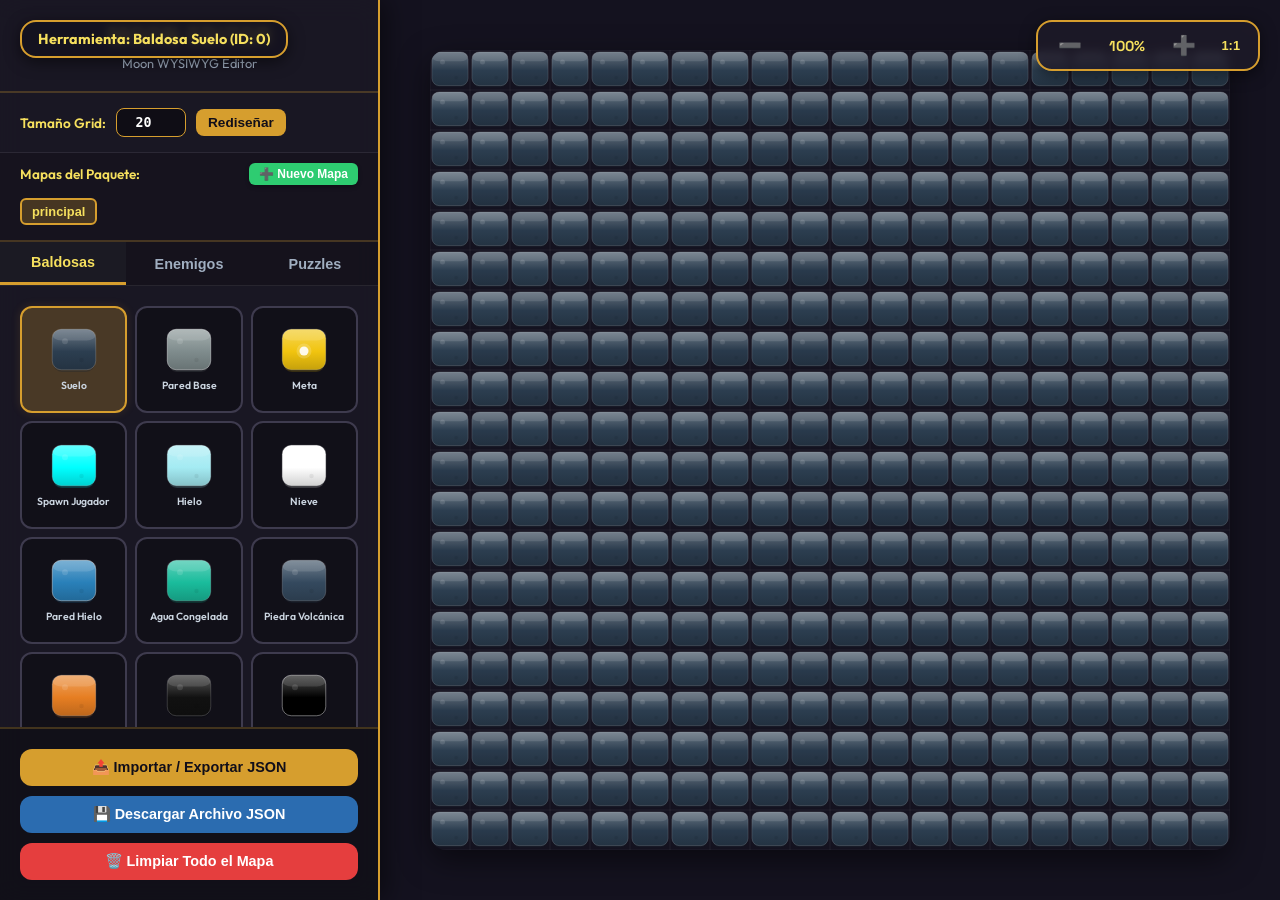
==== commit 5bef0caf: "ston" ====
--- a/editor.html
+++ b/editor.html
@@ -1,11 +1,14 @@
 <!DOCTYPE html>
 <html lang="es">
+
 <head>
     <meta charset="UTF-8">
     <meta name="viewport" content="width=device-width, initial-scale=1.0">
     <title>Moon Editor - Diseñador de Niveles</title>
     <!-- Google Fonts -->
-    <link href="https://fonts.googleapis.com/css2?family=Outfit:wght@400;600;800&family=Space+Grotesk:wght@500;700&display=swap" rel="stylesheet">
+    <link
+        href="https://fonts.googleapis.com/css2?family=Outfit:wght@400;600;800&family=Space+Grotesk:wght@500;700&display=swap"
+        rel="stylesheet">
     <style>
         :root {
             --bg-dark: #0f0c16;
@@ -41,7 +44,7 @@
             border-right: 2px solid var(--border-gold);
             display: flex;
             flex-direction: column;
-            box-shadow: 5px 0 25px rgba(0,0,0,0.5);
+            box-shadow: 5px 0 25px rgba(0, 0, 0, 0.5);
             z-index: 10;
         }
 
@@ -69,7 +72,7 @@
         /* Configuración del Mapa */
         .map-config {
             padding: 15px 20px;
-            border-bottom: 1px solid rgba(255,255,255,0.08);
+            border-bottom: 1px solid rgba(255, 255, 255, 0.08);
             display: flex;
             gap: 10px;
             align-items: center;
@@ -82,7 +85,7 @@
         }
 
         .map-config input {
-            background: rgba(0,0,0,0.4);
+            background: rgba(0, 0, 0, 0.4);
             border: 1px solid var(--border-gold);
             color: white;
             padding: 6px;
@@ -112,8 +115,8 @@
         /* Pestañas de la paleta */
         .tabs {
             display: flex;
-            border-bottom: 1px solid rgba(255,255,255,0.08);
-            background: rgba(0,0,0,0.2);
+            border-bottom: 1px solid rgba(255, 255, 255, 0.08);
+            background: rgba(0, 0, 0, 0.2);
         }
 
         .tab-btn {
@@ -153,7 +156,7 @@
 
         .palette-item {
             aspect-ratio: 1;
-            background: rgba(0,0,0,0.3);
+            background: rgba(0, 0, 0, 0.3);
             border: 2px solid #3e3b4e;
             border-radius: 12px;
             display: flex;
@@ -177,7 +180,8 @@
             box-shadow: 0 0 10px var(--shadow-glow);
         }
 
-        .palette-item svg, .palette-item img {
+        .palette-item svg,
+        .palette-item img {
             width: 48px;
             height: 48px;
             pointer-events: none;
@@ -202,7 +206,7 @@
             display: flex;
             flex-direction: column;
             gap: 10px;
-            background: rgba(0,0,0,0.3);
+            background: rgba(0, 0, 0, 0.3);
         }
 
         .btn-action {
@@ -245,9 +249,64 @@
             height: 100%;
             position: relative;
             background-color: #14121f;
+            overflow: auto;
+            display: grid;
+            place-items: center;
+        }
+
+        #editorCanvas {
+            image-rendering: -moz-crisp-edges;
+            image-rendering: -webkit-crisp-edges;
+            image-rendering: pixelated;
+            image-rendering: crisp-edges;
+            box-shadow: 0 10px 30px rgba(0, 0, 0, 0.5);
+            border-radius: 16px;
+            cursor: crosshair;
+            display: block;
+            margin: 40px;
+            transition: width 0.1s ease, height 0.1s ease;
+        }
+
+        /* Controles de Zoom Flotantes */
+        .zoom-controls {
+            position: absolute;
+            top: 20px;
+            right: 20px;
+            background: rgba(30, 27, 41, 0.85);
+            border: 2px solid var(--border-gold);
+            border-radius: 16px;
+            padding: 8px 12px;
             display: flex;
             align-items: center;
-            justify-content: center;
+            gap: 12px;
+            z-index: 20;
+            backdrop-filter: blur(5px);
+            box-shadow: 0 4px 15px rgba(0, 0, 0, 0.5);
+            font-weight: bold;
+            color: var(--text-gold);
+        }
+
+        .zoom-btn {
+            background: none;
+            border: none;
+            color: var(--text-gold);
+            font-size: 1.2rem;
+            cursor: pointer;
+            font-weight: bold;
+            padding: 4px 8px;
+            border-radius: 8px;
+            transition: background 0.15s;
+        }
+
+        .zoom-btn:hover {
+            background: rgba(214, 158, 46, 0.2);
+        }
+
+        .zoom-label {
+            font-size: 0.9rem;
+            min-width: 50px;
+            text-align: center;
+            font-family: 'Space Grotesk', sans-serif;
         }
 
         /* Indicador de Herramienta Activa */
@@ -262,9 +321,9 @@
             font-size: 0.9rem;
             font-weight: bold;
             color: var(--text-gold);
-            z-index: 5;
+            z-index: 20;
             backdrop-filter: blur(5px);
-            box-shadow: 0 4px 15px rgba(0,0,0,0.5);
+            box-shadow: 0 4px 15px rgba(0, 0, 0, 0.5);
             pointer-events: none;
         }
 
@@ -297,7 +356,7 @@
             border-radius: 24px;
             padding: 25px;
             width: 380px;
-            box-shadow: 0 15px 35px rgba(0,0,0,0.8);
+            box-shadow: 0 15px 35px rgba(0, 0, 0, 0.8);
             color: white;
             display: flex;
             flex-direction: column;
@@ -308,7 +367,7 @@
             font-size: 1.2rem;
             font-weight: bold;
             color: var(--text-gold);
-            border-bottom: 1px solid rgba(255,255,255,0.1);
+            border-bottom: 1px solid rgba(255, 255, 255, 0.1);
             padding-bottom: 8px;
             text-align: center;
         }
@@ -326,7 +385,7 @@
         }
 
         .form-group input {
-            background: rgba(0,0,0,0.4);
+            background: rgba(0, 0, 0, 0.4);
             border: 1px solid var(--border-gold);
             color: white;
             padding: 8px 12px;
@@ -368,7 +427,7 @@
         .json-textarea {
             width: 100%;
             height: 250px;
-            background: rgba(0,0,0,0.5);
+            background: rgba(0, 0, 0, 0.5);
             border: 1px solid var(--border-gold);
             color: #2ed573;
             font-family: monospace;
@@ -382,29 +441,38 @@
         ::-webkit-scrollbar {
             width: 8px;
         }
+
         ::-webkit-scrollbar-track {
-            background: rgba(0,0,0,0.1);
-        }
+            background: rgba(0, 0, 0, 0.1);
+        }
+
         ::-webkit-scrollbar-thumb {
             background: rgba(214, 158, 46, 0.3);
             border-radius: 4px;
         }
+
         ::-webkit-scrollbar-thumb:hover {
             background: rgba(214, 158, 46, 0.5);
         }
     </style>
 </head>
+
 <body>
 
     <!-- Consola de errores visual flotante (muy útil para depurar sin abrir F12) -->
-    <div id="errorConsole" style="display: none; position: fixed; top: 10px; right: 10px; background: rgba(229, 62, 98, 0.95); color: white; padding: 15px; border-radius: 8px; border: 2px solid #fff; max-width: 400px; z-index: 10000; font-family: monospace; font-size: 0.8rem; box-shadow: 0 4px 15px rgba(0,0,0,0.5);">
-        <h4 style="margin-bottom: 5px; font-weight: bold; border-bottom: 1px solid rgba(255,255,255,0.3); padding-bottom: 3px;">⚠️ Error de Script:</h4>
+    <div id="errorConsole"
+        style="display: none; position: fixed; top: 10px; right: 10px; background: rgba(229, 62, 98, 0.95); color: white; padding: 15px; border-radius: 8px; border: 2px solid #fff; max-width: 400px; z-index: 10000; font-family: monospace; font-size: 0.8rem; box-shadow: 0 4px 15px rgba(0,0,0,0.5);">
+        <button onclick="document.getElementById('errorConsole').style.display='none'"
+            style="position: absolute; top: 5px; right: 10px; background: none; border: none; color: white; font-weight: bold; font-size: 1.15rem; cursor: pointer; line-height: 1;">×</button>
+        <h4
+            style="margin-bottom: 5px; font-weight: bold; border-bottom: 1px solid rgba(255,255,255,0.3); padding-bottom: 3px; margin-top: 0; padding-right: 20px;">
+            ⚠️ Error de Script:</h4>
         <p id="errorText" style="white-space: pre-wrap; margin: 0;"></p>
     </div>
 
     <script>
         // Capturador global de errores para mostrar en pantalla
-        window.onerror = function(message, source, lineno, colno, error) {
+        window.onerror = function (message, source, lineno, colno, error) {
             const consoleEl = document.getElementById('errorConsole');
             const textEl = document.getElementById('errorText');
             if (consoleEl && textEl) {
@@ -432,12 +500,16 @@
         </div>
 
         <!-- Selector/Pestañas de Mapas en el Paquete -->
-        <div style="padding: 10px 20px; border-bottom: 2px solid rgba(214, 158, 46, 0.25); display: flex; flex-direction: column; gap: 8px; background: rgba(0,0,0,0.15);">
+        <div
+            style="padding: 10px 20px; border-bottom: 2px solid rgba(214, 158, 46, 0.25); display: flex; flex-direction: column; gap: 8px; background: rgba(0,0,0,0.15);">
             <div style="display: flex; justify-content: space-between; align-items: center;">
                 <label style="font-size: 0.85rem; font-weight: 600; color: var(--text-gold);">Mapas del Paquete:</label>
-                <button onclick="crearNuevoMapa()" style="background: #2ecc71; color: white; border: none; padding: 4px 10px; font-weight: bold; border-radius: 6px; cursor: pointer; font-size: 0.75rem; box-shadow: 0 2px 4px rgba(0,0,0,0.3);">➕ Nuevo Mapa</button>
-            </div>
-            <div id="mapTabsContainer" style="display: flex; gap: 5px; flex-wrap: wrap; max-height: 100px; overflow-y: auto; padding: 5px 0;">
+                <button onclick="crearNuevoMapa()"
+                    style="background: #2ecc71; color: white; border: none; padding: 4px 10px; font-weight: bold; border-radius: 6px; cursor: pointer; font-size: 0.75rem; box-shadow: 0 2px 4px rgba(0,0,0,0.3);">➕
+                    Nuevo Mapa</button>
+            </div>
+            <div id="mapTabsContainer"
+                style="display: flex; gap: 5px; flex-wrap: wrap; max-height: 100px; overflow-y: auto; padding: 5px 0;">
                 <!-- Pestañas generadas por JS -->
             </div>
         </div>
@@ -446,6 +518,7 @@
         <div class="tabs">
             <button class="tab-btn active" onclick="cambiarPestaña('tiles')">Baldosas</button>
             <button class="tab-btn" onclick="cambiarPestaña('enemies')">Enemigos</button>
+            <button class="tab-btn" onclick="cambiarPestaña('puzzles')">Puzzles</button>
         </div>
 
         <!-- Paleta de Elementos -->
@@ -454,9 +527,14 @@
             <div class="palette-grid" id="tilesPalette">
                 <!-- Se llena mediante JS -->
             </div>
-            
+
             <!-- Grid de Enemigos -->
             <div class="palette-grid" id="enemiesPalette" style="display: none;">
+                <!-- Se llena mediante JS -->
+            </div>
+
+            <!-- Grid de Puzzles -->
+            <div class="palette-grid" id="puzzlesPalette" style="display: none;">
                 <!-- Se llena mediante JS -->
             </div>
         </div>
@@ -475,9 +553,37 @@
         </div>
     </div>
 
-    <!-- Zona del Canvas -->
-    <div class="canvas-container" id="canvasContainer">
-        <!-- El canvas 2D se inserta aquí dinámicamente -->
+    <div style="flex: 1; height: 100%; position: relative; display: flex; flex-direction: column;">
+        <!-- Portal Banner -->
+        <div id="portalBanner"
+            style="display: none; width: 100%; background: #9b59b6; color: white; padding: 10px; text-align: center; font-weight: bold; z-index: 100; box-shadow: 0 4px 10px rgba(0,0,0,0.5); font-family: 'Outfit', sans-serif;">
+            <span id="portalBannerText">MODO ENLACE PORTAL: Haz clic en un suelo no sólido para colocar la SALIDA
+                (violeta claro).</span>
+            <button class="btn-modal btn-modal-cancel" onclick="cancelarColocacionSalida()"
+                style="margin-left: 15px; padding: 4px 10px; border-radius: 4px; cursor: pointer; font-size: 0.8rem; height: auto;">Cancelar</button>
+        </div>
+
+        <!-- Connection Banner -->
+        <div id="connectionBanner"
+            style="display: none; width: 100%; background: #d29800; color: white; padding: 10px; text-align: center; font-weight: bold; z-index: 100; box-shadow: 0 4px 10px rgba(0,0,0,0.5); font-family: 'Outfit', sans-serif;">
+            <span id="connectionBannerText">MODO ENLACE</span>
+            <button class="btn-modal btn-modal-cancel" onclick="cancelarConexion()"
+                style="margin-left: 15px; padding: 4px 10px; border-radius: 4px; cursor: pointer; font-size: 0.8rem; height: auto;">Cancelar</button>
+        </div>
+
+        <!-- Controles de Zoom Flotantes -->
+        <div class="zoom-controls">
+            <button class="zoom-btn" onclick="cambiarZoom(-0.1)" title="Alejar (Ctrl + Rueda Abajo)">➖</button>
+            <span class="zoom-label" id="zoomLabel">100%</span>
+            <button class="zoom-btn" onclick="cambiarZoom(0.1)" title="Acercar (Ctrl + Rueda Arriba)">➕</button>
+            <button class="zoom-btn" onclick="establecerZoom(1.0)" title="Zoom 100%"
+                style="font-size: 0.8rem; padding: 4px 6px;">1:1</button>
+        </div>
+
+        <!-- Zona del Canvas -->
+        <div class="canvas-container" id="canvasContainer">
+            <!-- El canvas 2D se inserta aquí dinámicamente -->
+        </div>
     </div>
 
     <!-- Modal para Configurar Portales (ID 19) -->
@@ -507,7 +613,8 @@
     <div class="modal" id="modalCofre">
         <div class="modal-content">
             <div class="modal-header">Configurar Cofre de Botín</div>
-            <div style="font-size: 0.8rem; color: #a0aec0; margin-bottom: 5px; text-align: center;">Cantidad de items a arrojar al abrirse:</div>
+            <div style="font-size: 0.8rem; color: #a0aec0; margin-bottom: 5px; text-align: center;">Cantidad de items a
+                arrojar al abrirse:</div>
             <div class="form-group">
                 <label for="lootCoins">🪙 Monedas de Oro:</label>
                 <input type="number" id="lootCoins" value="10" min="0">
@@ -535,12 +642,171 @@
     <div class="modal" id="modalImportExport">
         <div class="modal-content json-modal">
             <div class="modal-header">Importar / Exportar Paquete de Nivel</div>
-            <p style="font-size: 0.8rem; color: #a0aec0; text-align: center; margin-bottom: 5px;">Puedes pegar un JSON para cargarlo, o copiar el generado abajo:</p>
+            <p style="font-size: 0.8rem; color: #a0aec0; text-align: center; margin-bottom: 5px;">Puedes pegar un JSON
+                para cargarlo, o copiar el generado abajo:</p>
             <textarea class="json-textarea" id="jsonTextArea" spellcheck="false"></textarea>
             <div class="modal-buttons">
                 <button class="btn-modal btn-modal-save" onclick="importarJSON()">📥 Cargar JSON en Editor</button>
                 <button class="btn-modal btn-copy" onclick="copiarAlPortapapeles()">📋 Copiar al Portapapeles</button>
                 <button class="btn-modal btn-modal-cancel" onclick="cerrarModal('modalImportExport')">Cerrar</button>
+            </div>
+        </div>
+    </div>
+
+    <!-- Modal de Alerta Personalizada -->
+    <div class="modal" id="modalAlert">
+        <div class="modal-content" style="max-width: 400px; text-align: center;">
+            <div class="modal-header" id="alertTitle" style="color: var(--text-gold); margin-bottom: 15px;">Aviso</div>
+            <p id="alertMessage" style="margin-bottom: 25px; line-height: 1.5; color: #dfe4ea;"></p>
+            <div class="modal-buttons" style="justify-content: center;">
+                <button class="btn-modal btn-modal-save" onclick="cerrarModal('modalAlert')"
+                    style="width: 100%;">Aceptar</button>
+            </div>
+        </div>
+    </div>
+
+    <!-- Modal de Confirmación Personalizada -->
+    <div class="modal" id="modalConfirm">
+        <div class="modal-content" style="max-width: 400px; text-align: center;">
+            <div class="modal-header" id="confirmTitle" style="color: var(--text-gold); margin-bottom: 15px;">
+                Confirmación</div>
+            <p id="confirmMessage" style="margin-bottom: 25px; line-height: 1.5; color: #dfe4ea;"></p>
+            <div class="modal-buttons" style="justify-content: center; gap: 15px;">
+                <button class="btn-modal btn-modal-cancel" onclick="cerrarModal('modalConfirm')"
+                    style="flex: 1;">Cancelar</button>
+                <button class="btn-modal btn-modal-save" id="btnConfirmAction" style="flex: 1;">Aceptar</button>
+            </div>
+        </div>
+    </div>
+
+    <!-- Modal para Seleccionar Mapa Destino del Portal -->
+    <div class="modal" id="modalSelectDestMap">
+        <div class="modal-content" style="max-width: 400px; text-align: center;">
+            <div class="modal-header" style="color: var(--text-gold); margin-bottom: 15px;">Seleccionar Mapa Destino
+            </div>
+            <p style="margin-bottom: 15px; color: #dfe4ea; font-size: 0.9rem;">Elige a qué mapa secundario se conectará
+                este portal:</p>
+            <div id="destMapOptionsContainer"
+                style="display: flex; flex-direction: column; gap: 10px; margin-bottom: 25px;"></div>
+            <div class="modal-buttons" style="justify-content: center;">
+                <button class="btn-modal btn-modal-cancel" onclick="cancelarEnlacePortal()"
+                    style="width: 100%;">Cancelar</button>
+            </div>
+        </div>
+    </div>
+
+    <!-- Modal para Solicitar Nombre de Nuevo Mapa -->
+    <div class="modal" id="modalCrearMapa">
+        <div class="modal-content" style="max-width: 400px; text-align: center;">
+            <div class="modal-header" style="color: var(--text-gold); margin-bottom: 15px;">Crear Nuevo Mapa Secundario
+            </div>
+            <div class="form-group" style="text-align: left; margin-bottom: 20px;">
+                <label for="newMapNameInput"
+                    style="display: block; font-size: 0.85rem; margin-bottom: 5px; color: #cbd5e0;">Nombre del sub-mapa
+                    (ej. "cueva", "arena_jefe"):</label>
+                <input type="text" id="newMapNameInput" placeholder="cueva"
+                    style="width: 100%; box-sizing: border-box; background: rgba(0,0,0,0.4); border: 1px solid var(--border-gold); color: white; padding: 8px; border-radius: 8px; font-family: inherit;">
+            </div>
+            <div class="modal-buttons" style="justify-content: center; gap: 15px;">
+                <button class="btn-modal btn-modal-cancel" onclick="cerrarModal('modalCrearMapa')"
+                    style="flex: 1;">Cancelar</button>
+                <button class="btn-modal btn-modal-save" onclick="confirmarCrearMapa()" style="flex: 1;">Crear</button>
+            </div>
+        </div>
+    </div>
+
+    <!-- Modal para Configurar Defensa de Zona -->
+    <div class="modal" id="modalHoldout">
+        <div class="modal-content" style="max-width: 400px;">
+            <div class="modal-header" style="color: var(--text-gold); margin-bottom: 15px;">Configurar Defensa de Zona
+            </div>
+            <div class="form-group" style="margin-bottom: 15px; display: flex; flex-direction: column; gap: 5px;">
+                <label for="holdoutRadio" style="font-size: 0.85rem; color: #cbd5e0; font-weight: 600;">Radio de la zona
+                    (en bloques):</label>
+                <input type="number" id="holdoutRadio" min="1" max="6" value="3"
+                    style="background: rgba(0,0,0,0.4); border: 1px solid var(--border-gold); color: white; padding: 8px; border-radius: 8px;">
+            </div>
+            <div class="form-group" style="margin-bottom: 20px; display: flex; flex-direction: column; gap: 5px;">
+                <label for="holdoutTiempo" style="font-size: 0.85rem; color: #cbd5e0; font-weight: 600;">Tiempo de
+                    supervivencia (segundos):</label>
+                <input type="number" id="holdoutTiempo" min="5" max="300" value="30"
+                    style="background: rgba(0,0,0,0.4); border: 1px solid var(--border-gold); color: white; padding: 8px; border-radius: 8px;">
+            </div>
+            <div class="form-group" style="margin-bottom: 20px; display: flex; flex-direction: column; gap: 5px;">
+                <label for="holdoutPenalidad" style="font-size: 0.85rem; color: #cbd5e0; font-weight: 600;">Penalidad
+                    por salir de la zona:</label>
+                <select id="holdoutPenalidad"
+                    style="background: rgba(0,0,0,0.4); border: 1px solid var(--border-gold); color: white; padding: 8px; border-radius: 8px;">
+                    <option value="RESTART_MINIGAME">Reiniciar Minijuego</option>
+                    <option value="LOSE_LEVEL">Perder el Nivel</option>
+                </select>
+            </div>
+            <div class="modal-buttons" style="justify-content: center; gap: 15px;">
+                <button class="btn-modal btn-modal-cancel" onclick="cerrarModal('modalHoldout')"
+                    style="flex: 1;">Cancelar</button>
+                <button class="btn-modal btn-modal-save" onclick="guardarHoldout()" style="flex: 1;">Guardar</button>
+            </div>
+        </div>
+    </div>
+
+    <!-- Modal para Configurar Estadísticas de Enemigos -->
+    <div class="modal" id="modalEnemigo">
+        <div class="modal-content" style="max-width: 400px;">
+            <div class="modal-header" id="enemigoHeader" style="color: var(--text-gold); margin-bottom: 15px;">
+                Configurar Enemigo</div>
+
+            <div class="form-group" style="margin-bottom: 15px; display: flex; flex-direction: column; gap: 5px;">
+                <label for="enemyVida" style="font-size: 0.85rem; font-weight: 600; color: var(--text-gold);">❤️ Vida
+                    Máxima:</label>
+                <input type="number" id="enemyVida" min="1" value="70"
+                    style="background: rgba(0,0,0,0.4); border: 1px solid var(--border-gold); color: white; padding: 6px; border-radius: 8px;">
+            </div>
+
+            <div class="form-group" style="margin-bottom: 15px; display: flex; flex-direction: column; gap: 5px;">
+                <label for="enemyVelocidad" style="font-size: 0.85rem; font-weight: 600; color: var(--text-gold);">⚡
+                    Velocidad:</label>
+                <input type="number" id="enemyVelocidad" min="1" value="85"
+                    style="background: rgba(0,0,0,0.4); border: 1px solid var(--border-gold); color: white; padding: 6px; border-radius: 8px;">
+            </div>
+
+            <div class="form-group" style="margin-bottom: 15px; display: flex; flex-direction: column; gap: 5px;">
+                <label for="enemyDefensa" style="font-size: 0.85rem; font-weight: 600; color: var(--text-gold);">🛡️
+                    Defensa:</label>
+                <input type="number" id="enemyDefensa" min="0" value="10"
+                    style="background: rgba(0,0,0,0.4); border: 1px solid var(--border-gold); color: white; padding: 6px; border-radius: 8px;">
+            </div>
+
+            <div class="form-group" style="margin-bottom: 15px; display: flex; flex-direction: column; gap: 5px;">
+                <label for="enemyDanio" style="font-size: 0.85rem; font-weight: 600; color: var(--text-gold);">💥 Daño
+                    Base (%):</label>
+                <input type="number" id="enemyDanio" min="1" value="2"
+                    style="background: rgba(0,0,0,0.4); border: 1px solid var(--border-gold); color: white; padding: 6px; border-radius: 8px;">
+            </div>
+
+            <!-- Cantidad de aparición para Esqueleto / Orco -->
+            <div class="form-group" id="groupEnemyCantidad"
+                style="margin-bottom: 15px; display: none; flex-direction: column; gap: 5px;">
+                <label for="enemyCantidad" id="lblEnemyCantidad"
+                    style="font-size: 0.85rem; font-weight: 600; color: var(--text-gold);">👥 Cantidad a aparecer
+                    (1-10):</label>
+                <input type="number" id="enemyCantidad" min="1" max="10" value="1"
+                    style="background: rgba(0,0,0,0.4); border: 1px solid var(--border-gold); color: white; padding: 6px; border-radius: 8px;">
+            </div>
+
+            <!-- Cantidad para Generador de Esqueletos -->
+            <div class="form-group" id="groupEnemySpawnCount"
+                style="margin-bottom: 15px; display: none; flex-direction: column; gap: 5px;">
+                <label for="enemySpawnCount" style="font-size: 0.85rem; font-weight: 600; color: var(--text-gold);">💀
+                    Esqueletos por ciclo (1-10):</label>
+                <input type="number" id="enemySpawnCount" min="1" max="10" value="1"
+                    style="background: rgba(0,0,0,0.4); border: 1px solid var(--border-gold); color: white; padding: 6px; border-radius: 8px;">
+            </div>
+
+            <div class="modal-buttons" style="display: flex; gap: 15px; margin-top: 20px;">
+                <button class="btn-modal btn-modal-cancel" onclick="cerrarModal('modalEnemigo')"
+                    style="flex: 1;">Cancelar</button>
+                <button class="btn-modal btn-modal-save" onclick="guardarConfigEnemigo()"
+                    style="flex: 1;">Guardar</button>
             </div>
         </div>
     </div>
@@ -568,7 +834,11 @@
             17: { name: 'Muro Titanio', color: 0x2c3e50, solido: true },
             18: { name: 'Ácido', color: 0x39ff14, solido: false },
             19: { name: 'Portal Portal', color: 0x9b59b6, solido: false },
-            20: { name: 'Cofre Botín', color: 0x8b5a2b, solido: false }
+            20: { name: 'Cofre Botín', color: 0x8b5a2b, solido: false },
+            21: { name: 'Portal Salida', color: 0xdfb4ff, solido: false },
+            23: { name: 'Placa Presión', color: 0xe1b12c, solido: false },
+            24: { name: 'Muro Conectado', color: 0x2c3e50, solido: true },
+            25: { name: 'Receptor Láser', color: 0x12cbc4, solido: true }
         };
 
         const ENEMY_DICT = {
@@ -576,18 +846,35 @@
             'BAKU': { name: 'Orco', color: 0x27ae60, desc: 'Orco patrullero normal' },
             'EXPLOSIVE_SHOOTER': { name: 'Chamán Esqueleto', color: 0x8e44ad, desc: 'Lanza bolas de fuego y explota al morir' },
             'SHOOTER_CHILD': { name: 'Espectro', color: 0xf1f2f6, desc: 'Pequeño fantasma veloz' },
-            'MONSTER_SPAWNER': { name: 'Generador Esqueletos', color: 0x805AD5, desc: 'Genera esqueletos cada 6s' },
-            'NECROMANCER': { name: 'Nigromante', color: 0x319795, desc: 'Huye e invoca espectros' },
+            'Generador Esqueletos': { name: 'Generador Esqueletos', color: 0x805AD5, desc: 'Genera esqueletos cada 6s' },
+            'NIGROMANTE': { name: 'Nigromante', color: 0x319795, desc: 'Huye e invoca espectros' },
             'ORC_BOSS': { name: 'Jefe Orco Élite', color: 0x22543D, desc: 'Área roja con golpe y knockback' }
         };
 
+        const PUZZLE_DICT = {
+            'caja': { name: 'Caja Sokoban', color: '#8c7ae6', icon: '📦', desc: 'Caja empujable en casillas libres' },
+            'emisor_laser': { name: 'Emisor Láser', color: '#e84118', icon: '🚨', desc: 'Emite rayo láser de daño y activación' },
+            'espejo_45': { name: 'Espejo (45°)', color: '#dcdde1', icon: '🪞', desc: 'Espejo que refleja el láser 90 grados' },
+            'holdout': { name: 'Supervivencia Zona', color: '#c23616', icon: '🛡️', desc: 'Defiende el área circular de oleadas' },
+            'secuencia': { name: 'Secuencia Simon', color: '#00a8ff', icon: '🔢', desc: 'Secuencia rítmica de pasos' },
+            'vincular_mecanismo': { name: 'Enlace Placa-Reja', color: '#e1b12c', icon: '🔗', desc: 'Vincular placa de presión a reja conectada' },
+            'vincular_receptor': { name: 'Enlace Receptor-Reja', color: '#12cbc4', icon: '⚡', desc: 'Vincular receptor láser a reja conectada' }
+        };
+
         // VARIABLES DE ESTADO
         let N = 20;
-        let selectedTool = { type: 'tile', id: 0 }; // 'tile' o 'enemy'
+        let selectedTool = { type: 'tile', id: 0 }; // 'tile', 'enemy', or 'puzzle'
         let matrix = Array(N).fill(null).map(() => Array(N).fill(0));
         let enemigos = [];
         let portales = [];
         let cofres = [];
+        let cajas = [];
+        let mecanismos = [];
+        let holdouts = [];
+        let lasers = [];
+        let espejos = [];
+        let receptores = [];
+        let secuencias = [];
 
         // Soporte de múltiples mapas del paquete de nivel
         let mapsOfPack = {
@@ -596,7 +883,14 @@
                 matrix: matrix,
                 enemigos: enemigos,
                 portales: portales,
-                cofres: cofres
+                cofres: cofres,
+                cajas: cajas,
+                mecanismos: mecanismos,
+                holdouts: holdouts,
+                lasers: lasers,
+                espejos: espejos,
+                receptores: receptores,
+                secuencias: secuencias
             }
         };
         let activeMapName = 'principal';
@@ -609,6 +903,25 @@
 
         let activeCellConfig = { x: 0, y: 0 };
         let isMouseDown = false;
+
+        // Soporte de Zoom y Paneo (Cámara)
+        let zoomScale = 1.0;
+        const ZOOM_MIN = 0.25;
+        const ZOOM_MAX = 3.0;
+
+        let isPanning = false;
+        let startPanX = 0, startPanY = 0;
+        let scrollLeftStart = 0, scrollTopStart = 0;
+
+        let needsRedraw = false;
+
+        function renderLoop() {
+            if (needsRedraw) {
+                dibujarGrilla();
+                needsRedraw = false;
+            }
+            requestAnimationFrame(renderLoop);
+        }
 
         // INICIALIZACIÓN
         window.onload = () => {
@@ -616,23 +929,32 @@
             generarPaletas();
             actualizarIndicadorHerramienta();
             renderMapTabs();
+            requestAnimationFrame(renderLoop);
         };
 
         // FUNCIONES DE CONTROL DE MÚLTIPLES MAPAS
         function crearNuevoMapa() {
-            let name = prompt("Ingrese el nombre del nuevo mapa secundario (ej. cueva, arena_jefe):");
+            document.getElementById('newMapNameInput').value = '';
+            abrirModal('modalCrearMapa');
+        }
+
+        function confirmarCrearMapa() {
+            let name = document.getElementById('newMapNameInput').value;
             if (!name) return;
 
             name = name.trim().toLowerCase().replace(/[^a-z0-9_]/g, '');
             if (!name) {
-                alert("Nombre inválido. Debe contener solo caracteres alfanuméricos y guiones bajos.");
+                mostrarAlerta("Nombre inválido. Debe contener solo caracteres alfanuméricos y guiones bajos.");
                 return;
             }
 
             if (mapsOfPack[name]) {
-                alert("Ya existe un mapa con ese nombre en el paquete.");
+                mostrarAlerta("Ya existe un mapa con ese nombre en el paquete.");
                 return;
             }
+
+            // Cerrar modal
+            cerrarModal('modalCrearMapa');
 
             // Crear el nuevo mapa con el tamaño actual por defecto
             mapsOfPack[name] = {
@@ -640,7 +962,14 @@
                 matrix: Array(20).fill(null).map(() => Array(20).fill(0)),
                 enemigos: [],
                 portales: [],
-                cofres: []
+                cofres: [],
+                cajas: [],
+                mecanismos: [],
+                holdouts: [],
+                lasers: [],
+                espejos: [],
+                receptores: [],
+                secuencias: []
             };
 
             switchMap(name);
@@ -655,7 +984,14 @@
                 matrix: matrix.map(row => row.slice()), // Clonar fila por fila
                 enemigos: JSON.parse(JSON.stringify(enemigos)), // Clonación profunda
                 portales: JSON.parse(JSON.stringify(portales)),
-                cofres: JSON.parse(JSON.stringify(cofres))
+                cofres: JSON.parse(JSON.stringify(cofres)),
+                cajas: JSON.parse(JSON.stringify(cajas || [])),
+                mecanismos: JSON.parse(JSON.stringify(mecanismos || [])),
+                holdouts: JSON.parse(JSON.stringify(holdouts || [])),
+                lasers: JSON.parse(JSON.stringify(lasers || [])),
+                espejos: JSON.parse(JSON.stringify(espejos || [])),
+                receptores: JSON.parse(JSON.stringify(receptores || [])),
+                secuencias: JSON.parse(JSON.stringify(secuencias || []))
             };
 
             // Cambiar punteros al nuevo mapa activo
@@ -667,6 +1003,13 @@
             enemigos = targetMap.enemigos;
             portales = targetMap.portales;
             cofres = targetMap.cofres;
+            cajas = targetMap.cajas || [];
+            mecanismos = targetMap.mecanismos || [];
+            holdouts = targetMap.holdouts || [];
+            lasers = targetMap.lasers || [];
+            espejos = targetMap.espejos || [];
+            receptores = targetMap.receptores || [];
+            secuencias = targetMap.secuencias || [];
 
             // Ajustar controles y canvas
             const gridSizeInput = document.getElementById('gridSize');
@@ -677,9 +1020,10 @@
             if (canvas) {
                 canvas.width = N * tileSize;
                 canvas.height = N * tileSize;
-            }
-
-            dibujarGrilla();
+                actualizarZoom();
+            }
+
+            needsRedraw = true;
             renderMapTabs();
         }
 
@@ -692,7 +1036,7 @@
                 const btn = document.createElement('button');
                 const isActive = name === activeMapName;
                 btn.innerText = name;
-                
+
                 // Estilo para los botones de pestañas
                 btn.style.padding = '4px 10px';
                 btn.style.fontSize = '0.8rem';
@@ -719,13 +1063,16 @@
                     delSpan.style.marginLeft = '4px';
                     delSpan.onclick = (e) => {
                         e.stopPropagation();
-                        if (confirm(`¿Estás seguro de que deseas eliminar por completo el mapa secundario "${name}"?`)) {
-                            if (activeMapName === name) {
-                                switchMap('principal');
+                        mostrarConfirmacion(
+                            `¿Estás seguro de que deseas eliminar por completo el mapa secundario "${name}"?`,
+                            () => {
+                                if (activeMapName === name) {
+                                    switchMap('principal');
+                                }
+                                delete mapsOfPack[name];
+                                renderMapTabs();
                             }
-                            delete mapsOfPack[name];
-                            renderMapTabs();
-                        }
+                        );
                     };
                     btn.appendChild(delSpan);
                 }
@@ -737,32 +1084,68 @@
         function inicializarCanvas() {
             const container = document.getElementById('canvasContainer');
             container.innerHTML = ''; // Limpiar previo
-            
+
             canvas = document.createElement('canvas');
+            canvas.id = 'editorCanvas';
             canvas.width = N * tileSize;
             canvas.height = N * tileSize;
-            canvas.style.backgroundColor = '#14121f';
-            canvas.style.boxShadow = '0 10px 30px rgba(0,0,0,0.5)';
-            canvas.style.borderRadius = '16px';
-            canvas.style.cursor = 'crosshair';
-            canvas.style.display = 'block';
-            
+
             container.appendChild(canvas);
             ctx = canvas.getContext('2d');
 
+            actualizarZoom();
             dibujarGrilla();
 
             // Eventos del Mouse en el Canvas
             canvas.addEventListener('mousedown', onCanvasMouseDown);
             canvas.addEventListener('mousemove', onCanvasMouseMove);
-            window.addEventListener('mouseup', () => { isMouseDown = false; });
+
+            // Zoom mediante rueda del mouse + Ctrl
+            container.addEventListener('wheel', (e) => {
+                if (e.ctrlKey) {
+                    e.preventDefault();
+                    const delta = e.deltaY < 0 ? 0.1 : -0.1;
+                    cambiarZoom(delta);
+                }
+            }, { passive: false });
+
+            window.addEventListener('mouseup', (e) => {
+                isMouseDown = false;
+                if (isPanning) {
+                    isPanning = false;
+                    if (canvas) canvas.style.cursor = 'crosshair';
+                }
+            });
             canvas.addEventListener('contextmenu', e => e.preventDefault());
+        }
+
+        function cambiarZoom(factor) {
+            zoomScale = Math.max(ZOOM_MIN, Math.min(ZOOM_MAX, zoomScale + factor));
+            actualizarZoom();
+        }
+
+        function establecerZoom(valor) {
+            zoomScale = Math.max(ZOOM_MIN, Math.min(ZOOM_MAX, valor));
+            actualizarZoom();
+        }
+
+        function actualizarZoom() {
+            if (!canvas) return;
+            const scaledWidth = N * tileSize * zoomScale;
+            const scaledHeight = N * tileSize * zoomScale;
+            canvas.style.width = scaledWidth + 'px';
+            canvas.style.height = scaledHeight + 'px';
+
+            const label = document.getElementById('zoomLabel');
+            if (label) {
+                label.innerText = Math.round(zoomScale * 100) + '%';
+            }
         }
 
         // REDIBUJAR TODA LA MAZMORRA
         function dibujarGrilla() {
             if (!ctx) return;
-            
+
             // Limpiar canvas
             ctx.clearRect(0, 0, canvas.width, canvas.height);
 
@@ -773,7 +1156,7 @@
                     const visual = TILE_DICT[tileId] || TILE_DICT[0];
 
                     const img = obtenerImagenTile(tileId, visual);
-                    
+
                     ctx.save();
                     // Suelos ajedrezados
                     if (!visual.solido && tileId !== 20 && tileId !== 19 && (r + c) % 2 === 0) {
@@ -811,7 +1194,296 @@
                 const y = en.gridY * tileSize + tileSize / 2;
                 dibujarEnemigoCanvas(ctx, en.type, x, y);
             }
-        }
+
+            // Dibujar Cajas Sokoban
+            for (const box of cajas || []) {
+                const x = box.gridX * tileSize;
+                const y = box.gridY * tileSize;
+                ctx.save();
+                ctx.fillStyle = '#8c7ae6';
+                ctx.strokeStyle = '#f5cd79';
+                ctx.lineWidth = 2;
+                ctx.fillRect(x + 4, y + 4, tileSize - 8, tileSize - 8);
+                ctx.strokeRect(x + 4, y + 4, tileSize - 8, tileSize - 8);
+                // Icono 📦
+                ctx.fillStyle = '#ffffff';
+                ctx.font = `${tileSize * 0.4}px Arial`;
+                ctx.textAlign = 'center';
+                ctx.textBaseline = 'middle';
+                ctx.fillText('📦', x + tileSize / 2, y + tileSize / 2);
+                ctx.restore();
+            }
+
+            // Dibujar Emisores Láser
+            for (const laser of lasers || []) {
+                const x = laser.gridX * tileSize;
+                const y = laser.gridY * tileSize;
+                ctx.save();
+                ctx.fillStyle = '#e84118';
+                ctx.strokeStyle = '#ffffff';
+                ctx.lineWidth = 2;
+                ctx.beginPath();
+                ctx.arc(x + tileSize / 2, y + tileSize / 2, tileSize * 0.35, 0, 2 * Math.PI);
+                ctx.fill();
+                ctx.stroke();
+                // Dirección
+                ctx.fillStyle = '#ffffff';
+                ctx.font = `bold ${tileSize * 0.3}px Arial`;
+                ctx.textAlign = 'center';
+                ctx.textBaseline = 'middle';
+                let dirChar = '↑';
+                if (laser.dir === 'DOWN') dirChar = '↓';
+                if (laser.dir === 'LEFT') dirChar = '←';
+                if (laser.dir === 'RIGHT') dirChar = '→';
+                ctx.fillText('🚨' + dirChar, x + tileSize / 2, y + tileSize / 2);
+                ctx.restore();
+            }
+
+            // Dibujar Espejos Reflectores
+            for (const esp of espejos || []) {
+                const x = esp.gridX * tileSize;
+                const y = esp.gridY * tileSize;
+                ctx.save();
+                ctx.strokeStyle = '#dcdde1';
+                ctx.lineWidth = 4;
+                ctx.beginPath();
+                if (esp.angulo === 45) {
+                    ctx.moveTo(x + 4, y + tileSize - 4);
+                    ctx.lineTo(x + tileSize - 4, y + 4);
+                } else {
+                    ctx.moveTo(x + 4, y + 4);
+                    ctx.lineTo(x + tileSize - 4, y + tileSize - 4);
+                }
+                ctx.stroke();
+                // Icono
+                ctx.fillStyle = '#ffffff';
+                ctx.font = `${tileSize * 0.3}px Arial`;
+                ctx.textAlign = 'center';
+                ctx.textBaseline = 'middle';
+                ctx.fillText('🪞', x + tileSize / 2, y + tileSize / 2);
+                ctx.restore();
+            }
+
+            // Dibujar Zonas de Defensa / Holdouts
+            for (const ho of holdouts || []) {
+                ctx.save();
+                ctx.fillStyle = 'rgba(255, 105, 180, 0.2)'; // Rosa claro
+                for (let r = ho.gridY - ho.radio; r <= ho.gridY + ho.radio; r++) {
+                    for (let c = ho.gridX - ho.radio; c <= ho.gridX + ho.radio; c++) {
+                        if (r >= 0 && r < N && c >= 0 && c < N) {
+                            ctx.fillRect(c * tileSize, r * tileSize, tileSize, tileSize);
+                        }
+                    }
+                }
+                ctx.restore();
+
+                const cx = ho.gridX * tileSize + tileSize / 2;
+                const cy = ho.gridY * tileSize + tileSize / 2;
+                const radius = ho.radio * tileSize;
+                ctx.save();
+                ctx.strokeStyle = 'rgba(194, 54, 22, 0.4)';
+                ctx.lineWidth = 3;
+                ctx.setLineDash([4, 4]);
+                ctx.beginPath();
+                ctx.arc(cx, cy, radius, 0, 2 * Math.PI);
+                ctx.stroke();
+                // Icono central
+                ctx.fillStyle = '#ffffff';
+                ctx.font = `${tileSize * 0.4}px Arial`;
+                ctx.textAlign = 'center';
+                ctx.textBaseline = 'middle';
+                ctx.fillText('🛡️', cx, cy);
+                ctx.font = `bold ${tileSize * 0.25}px Arial`;
+                ctx.fillStyle = '#ff7675';
+                ctx.fillText(`${ho.tiempo}s`, cx, cy + tileSize * 0.4);
+                ctx.restore();
+            }
+
+            // Dibujar Secuencias Rítmicas (Simon)
+            for (const seq of secuencias || []) {
+                seq.pasos.forEach((paso, idx) => {
+                    const x = paso.x * tileSize;
+                    const y = paso.y * tileSize;
+                    ctx.save();
+                    ctx.fillStyle = 'rgba(0, 168, 255, 0.7)';
+                    ctx.fillRect(x + 2, y + 2, tileSize - 4, tileSize - 4);
+                    ctx.fillStyle = '#ffffff';
+                    ctx.font = `bold ${tileSize * 0.4}px Arial`;
+                    ctx.textAlign = 'center';
+                    ctx.textBaseline = 'middle';
+                    ctx.fillText(`${idx + 1}`, x + tileSize / 2, y + tileSize / 2);
+                    ctx.restore();
+                });
+                if (seq.pasos.length > 0) {
+                    const lastPaso = seq.pasos[seq.pasos.length - 1];
+                    ctx.save();
+                    ctx.strokeStyle = 'rgba(0, 168, 255, 0.6)';
+                    ctx.lineWidth = 2;
+                    ctx.setLineDash([3, 3]);
+                    ctx.beginPath();
+                    ctx.moveTo(lastPaso.x * tileSize + tileSize / 2, lastPaso.y * tileSize + tileSize / 2);
+                    ctx.lineTo(seq.rewardX * tileSize + tileSize / 2, seq.rewardY * tileSize + tileSize / 2);
+                    ctx.stroke();
+                    ctx.fillStyle = '#ffd700';
+                    ctx.font = `${tileSize * 0.4}px Arial`;
+                    ctx.textAlign = 'center';
+                    ctx.textBaseline = 'middle';
+                    ctx.fillText('🎁', seq.rewardX * tileSize + tileSize / 2, seq.rewardY * tileSize + tileSize / 2);
+                    ctx.restore();
+                }
+            }
+
+            // Enlaces de Mecanismos (Placa -> Reja)
+            for (const mec of mecanismos || []) {
+                const px = mec.plateX * tileSize + tileSize / 2;
+                const py = mec.plateY * tileSize + tileSize / 2;
+                const gx = mec.gateX * tileSize + tileSize / 2;
+                const gy = mec.gateY * tileSize + tileSize / 2;
+                ctx.save();
+                ctx.strokeStyle = '#ffd32a';
+                ctx.lineWidth = 2;
+                ctx.setLineDash([6, 4]);
+                ctx.beginPath();
+                ctx.moveTo(px, py);
+                ctx.lineTo(gx, gy);
+                ctx.stroke();
+                ctx.fillStyle = '#ffd32a';
+                ctx.beginPath();
+                ctx.arc(gx, gy, 4, 0, 2 * Math.PI);
+                ctx.fill();
+                ctx.restore();
+            }
+
+            // Enlaces de Receptores (Receptor -> Reja)
+            for (const rec of receptores || []) {
+                const rx = rec.gridX * tileSize + tileSize / 2;
+                const ry = rec.gridY * tileSize + tileSize / 2;
+                const gx = rec.gateX * tileSize + tileSize / 2;
+                const gy = rec.gateY * tileSize + tileSize / 2;
+                ctx.save();
+                ctx.strokeStyle = '#05c46b';
+                ctx.lineWidth = 2;
+                ctx.setLineDash([6, 4]);
+                ctx.beginPath();
+                ctx.moveTo(rx, ry);
+                ctx.lineTo(gx, gy);
+                ctx.stroke();
+                ctx.fillStyle = '#05c46b';
+                ctx.beginPath();
+                ctx.arc(gx, gy, 4, 0, 2 * Math.PI);
+                ctx.fill();
+                ctx.restore();
+            }
+        }
+
+        // REDIBUJO PARCIAL DE UNA SOLA CELDA
+        function dibujarCeldaIndividual(c, r) {
+            if (!ctx) return;
+            const x = c * tileSize;
+            const y = r * tileSize;
+
+            // 1. Limpiar esa parte del canvas
+            ctx.clearRect(x, y, tileSize, tileSize);
+
+            // 2. Dibujar la baldosa base
+            const tileId = matrix[r][c];
+            const visual = TILE_DICT[tileId] || TILE_DICT[0];
+            const img = obtenerImagenTile(tileId, visual);
+
+            ctx.save();
+            if (!visual.solido && tileId !== 20 && tileId !== 19 && (r + c) % 2 === 0) {
+                ctx.globalAlpha = 0.93;
+            }
+            if (img.complete && img.naturalWidth !== 0) {
+                ctx.drawImage(img, x, y, tileSize, tileSize);
+            } else {
+                ctx.fillStyle = '#' + visual.color.toString(16).padStart(6, '0');
+                ctx.fillRect(x, y, tileSize, tileSize);
+            }
+            ctx.restore();
+
+            // 3. Dibujar bordes de la grilla para esta celda
+            ctx.strokeStyle = 'rgba(255, 255, 255, 0.06)';
+            ctx.lineWidth = 1;
+            ctx.strokeRect(x, y, tileSize, tileSize);
+
+            // 4. Delegar dibujado complejo a needsRedraw si hay elementos que se superponen mucho
+            const hasHoldout = (holdouts || []).some(h => Math.abs(h.gridX - c) <= h.radio && Math.abs(h.gridY - r) <= h.radio);
+            const hasLinks = (mecanismos || []).some(m => m.plateX === c || m.gateX === c) || (receptores || []).some(rec => rec.gridX === c || rec.gateX === c);
+            const hasSeq = (secuencias || []).some(s => s.pasos.some(p => p.x === c && p.y === r) || (s.rewardX === c && s.rewardY === r));
+
+            if (hasHoldout || hasLinks || hasSeq) {
+                needsRedraw = true; // El render loop lo redibujará en el siguiente frame
+            } else {
+                // Redibujar entidades locales
+                for (const en of enemigos) {
+                    if (en.gridX === c && en.gridY === r) {
+                        dibujarEnemigoCanvas(ctx, en.type, x + tileSize / 2, y + tileSize / 2);
+                    }
+                }
+                for (const box of cajas || []) {
+                    if (box.gridX === c && box.gridY === r) {
+                        ctx.save();
+                        ctx.fillStyle = '#8c7ae6';
+                        ctx.strokeStyle = '#f5cd79';
+                        ctx.lineWidth = 2;
+                        ctx.fillRect(x + 4, y + 4, tileSize - 8, tileSize - 8);
+                        ctx.strokeRect(x + 4, y + 4, tileSize - 8, tileSize - 8);
+                        ctx.fillStyle = '#ffffff';
+                        ctx.font = `${tileSize * 0.4}px Arial`;
+                        ctx.textAlign = 'center';
+                        ctx.textBaseline = 'middle';
+                        ctx.fillText('📦', x + tileSize / 2, y + tileSize / 2);
+                        ctx.restore();
+                    }
+                }
+                for (const laser of lasers || []) {
+                    if (laser.gridX === c && laser.gridY === r) {
+                        ctx.save();
+                        ctx.fillStyle = '#e84118';
+                        ctx.strokeStyle = '#ffffff';
+                        ctx.lineWidth = 2;
+                        ctx.beginPath();
+                        ctx.arc(x + tileSize / 2, y + tileSize / 2, tileSize * 0.35, 0, 2 * Math.PI);
+                        ctx.fill();
+                        ctx.stroke();
+                        ctx.fillStyle = '#ffffff';
+                        ctx.font = `bold ${tileSize * 0.3}px Arial`;
+                        ctx.textAlign = 'center';
+                        ctx.textBaseline = 'middle';
+                        let dirChar = '↑';
+                        if (laser.dir === 'DOWN') dirChar = '↓';
+                        if (laser.dir === 'LEFT') dirChar = '←';
+                        if (laser.dir === 'RIGHT') dirChar = '→';
+                        ctx.fillText('🚨' + dirChar, x + tileSize / 2, y + tileSize / 2);
+                        ctx.restore();
+                    }
+                }
+                for (const esp of espejos || []) {
+                    if (esp.gridX === c && esp.gridY === r) {
+                        ctx.save();
+                        ctx.strokeStyle = '#dcdde1';
+                        ctx.lineWidth = 4;
+                        ctx.beginPath();
+                        if (esp.angulo === 45) {
+                            ctx.moveTo(x + 4, y + tileSize - 4);
+                            ctx.lineTo(x + tileSize - 4, y + 4);
+                        } else {
+                            ctx.moveTo(x + 4, y + 4);
+                            ctx.lineTo(x + tileSize - 4, y + tileSize - 4);
+                        }
+                        ctx.stroke();
+                        ctx.fillStyle = '#ffffff';
+                        ctx.font = `${tileSize * 0.3}px Arial`;
+                        ctx.textAlign = 'center';
+                        ctx.textBaseline = 'middle';
+                        ctx.fillText('🪞', x + tileSize / 2, y + tileSize / 2);
+                        ctx.restore();
+                    }
+                }
+            }
+        }
+
 
         // TEXTURAS DE BALDOSAS SVG (IDÉNTICAS AL JUEGO)
         function colorAHex(color) {
@@ -849,6 +1521,15 @@
                     break;
                 case 20: // Cofre
                     decoracion = `<rect x="14" y="26" width="36" height="24" rx="4" fill="#a0522d" stroke="#5c2e16" stroke-width="2"/><path d="M14 26 C14 12, 50 12, 50 26 Z" fill="#8b4513" stroke="#5c2e16" stroke-width="2"/><rect x="29" y="22" width="6" height="8" fill="#ffd700" stroke="#b8860b" stroke-width="1"/>`;
+                    break;
+                case 23: // Placa Presión
+                    decoracion = `<rect x="18" y="18" width="28" height="28" rx="4" fill="#e1b12c" stroke="#f5cd79" stroke-width="2"/><circle cx="32" cy="32" r="5" fill="#f5cd79"/>`;
+                    break;
+                case 24: // Muro Conectado
+                    decoracion = `<rect x="8" y="8" width="48" height="48" rx="6" fill="#2c3e50" stroke="#44bd32" stroke-width="3"/><line x1="8" y1="32" x2="56" y2="32" stroke="#44bd32" stroke-width="2"/><line x1="32" y1="8" x2="32" y2="56" stroke="#44bd32" stroke-width="2"/>`;
+                    break;
+                case 25: // Receptor Láser
+                    decoracion = `<rect x="8" y="8" width="48" height="48" rx="6" fill="#12cbc4" stroke="#dff9fb" stroke-width="3"/><circle cx="32" cy="32" r="10" fill="#dff9fb"/><circle cx="32" cy="32" r="4" fill="#ff7f50"/>`;
                     break;
                 default:
                     decoracion = `<circle cx="20" cy="19" r="4" fill="rgba(255,255,255,0.12)"/><circle cx="42" cy="44" r="3" fill="rgba(0,0,0,0.06)"/>`;
@@ -888,28 +1569,28 @@
         // RENDER DE ENEMIGOS EN CANVAS 2D (SÍMBOLOS)
         function dibujarEnemigoCanvas(ctx, type, x, y) {
             ctx.save();
-            if (type === 'MONSTER_SPAWNER') {
+            if (type === 'MONSTER_SPAWNER' || type === 'Generador Esqueletos') {
                 ctx.fillStyle = '#2d3748';
                 ctx.fillRect(x - 14, y - 14, 28, 28);
                 ctx.strokeStyle = '#d69e2e';
                 ctx.lineWidth = 1.5;
                 ctx.strokeRect(x - 14, y - 14, 28, 28);
-                
+
                 ctx.fillStyle = '#805ad5';
                 ctx.beginPath();
                 ctx.ellipse(x, y, 7, 10, 0, 0, 2 * Math.PI);
                 ctx.fill();
-            } else if (type === 'NECROMANCER') {
+            } else if (type === 'NECROMANCER' || type === 'NIGROMANTE') {
                 ctx.fillStyle = '#1a202c';
                 ctx.beginPath();
                 ctx.arc(x, y, 11, 0, 2 * Math.PI);
                 ctx.fill();
-                
+
                 ctx.fillStyle = '#edf2f7';
                 ctx.beginPath();
                 ctx.ellipse(x, y - 2, 5, 6, 0, 0, 2 * Math.PI);
                 ctx.fill();
-                
+
                 ctx.fillStyle = '#319795';
                 ctx.beginPath();
                 ctx.arc(x - 2, y - 2, 1, 0, 2 * Math.PI);
@@ -920,10 +1601,10 @@
                 ctx.beginPath();
                 ctx.arc(x, y, 17, 0, 2 * Math.PI);
                 ctx.fill();
-                
+
                 ctx.fillStyle = '#4a5568';
                 ctx.fillRect(x - 8, y - 12, 16, 11);
-                
+
                 ctx.fillStyle = '#e53e3e';
                 ctx.beginPath();
                 ctx.arc(x - 3, y - 9, 1.5, 0, 2 * Math.PI);
@@ -939,12 +1620,12 @@
                 ctx.beginPath();
                 ctx.arc(x, y, 11, 0, 2 * Math.PI);
                 ctx.fill();
-                
+
                 ctx.fillStyle = '#8e44ad';
                 ctx.beginPath();
                 ctx.arc(x, y - 4, 7, 0, 2 * Math.PI);
                 ctx.fill();
-                
+
                 ctx.fillStyle = '#ff3f34';
                 ctx.beginPath();
                 ctx.arc(x - 2, y - 1, 1.5, 0, 2 * Math.PI);
@@ -955,7 +1636,7 @@
                 ctx.beginPath();
                 ctx.arc(x, y, 7, 0, 2 * Math.PI);
                 ctx.fill();
-                
+
                 ctx.fillStyle = '#34e7f4';
                 ctx.beginPath();
                 ctx.arc(x - 2, y - 1, 1, 0, 2 * Math.PI);
@@ -967,7 +1648,7 @@
                 ctx.beginPath();
                 ctx.arc(x, y, 9, 0, 2 * Math.PI);
                 ctx.fill();
-                
+
                 ctx.fillStyle = '#ff3f34';
                 ctx.beginPath();
                 ctx.arc(x - 2, y - 2, 1.5, 0, 2 * Math.PI);
@@ -984,6 +1665,7 @@
             tilesPalette.innerHTML = '';
             for (const [id, visual] of Object.entries(TILE_DICT)) {
                 const idNum = parseInt(id);
+                if (idNum === 21) continue;
                 const itemDiv = document.createElement('div');
                 itemDiv.className = `palette-item ${selectedTool.type === 'tile' && selectedTool.id === idNum ? 'active' : ''}`;
                 itemDiv.onclick = () => seleccionarHerramienta('tile', idNum);
@@ -1014,12 +1696,32 @@
                 itemDiv.title = details.desc;
                 enemiesPalette.appendChild(itemDiv);
             }
+
+            // Puzzles
+            const puzzlesPalette = document.getElementById('puzzlesPalette');
+            puzzlesPalette.innerHTML = '';
+            for (const [key, details] of Object.entries(PUZZLE_DICT)) {
+                const itemDiv = document.createElement('div');
+                itemDiv.className = `palette-item ${selectedTool.type === 'puzzle' && selectedTool.id === key ? 'active' : ''}`;
+                itemDiv.onclick = () => seleccionarHerramienta('puzzle', key);
+
+                // Generar vista previa coloreada con icono
+                const svgPreview = `
+                    <svg viewBox="0 0 40 40" width="48" height="48">
+                        <circle cx="20" cy="20" r="16" fill="${details.color}" stroke="#ffd700" stroke-width="2"/>
+                        <text x="20" y="25" font-size="16" fill="#ffffff" text-anchor="middle">${details.icon}</text>
+                    </svg>
+                `;
+                itemDiv.innerHTML = `${svgPreview}<span>${details.name}</span>`;
+                itemDiv.title = details.desc;
+                puzzlesPalette.appendChild(itemDiv);
+            }
         }
 
         function seleccionarHerramienta(type, id) {
             selectedTool = { type, id };
             actualizarIndicadorHerramienta();
-            
+
             // Actualizar clases activas en la paleta
             const items = document.querySelectorAll('.palette-item');
             items.forEach(el => el.classList.remove('active'));
@@ -1030,60 +1732,170 @@
             const indicator = document.getElementById('toolIndicator');
             if (selectedTool.type === 'tile') {
                 indicator.innerText = `Herramienta: Baldosa ${TILE_DICT[selectedTool.id].name} (ID: ${selectedTool.id})`;
+            } else if (selectedTool.type === 'enemy') {
+                indicator.innerText = `Herramienta: Enemigo ${ENEMY_DICT[selectedTool.id].name} (${selectedTool.id})`;
             } else {
-                indicator.innerText = `Herramienta: Enemigo ${ENEMY_DICT[selectedTool.id].name} (${selectedTool.id})`;
-            }
-        }
-
-        // NAVEGACIÓN DE PESTAÑAS (BALDOSAS / ENEMIGOS)
+                indicator.innerText = `Herramienta: Puzzle ${PUZZLE_DICT[selectedTool.id].name} (${selectedTool.id})`;
+            }
+        }
+
+        // NAVEGACIÓN DE PESTAÑAS (BALDOSAS / ENEMIGOS / PUZZLES)
         function cambiarPestaña(target) {
             document.querySelectorAll('.tab-btn').forEach(btn => btn.classList.remove('active'));
-            
+            document.getElementById('tilesPalette').style.display = 'none';
+            document.getElementById('enemiesPalette').style.display = 'none';
+            document.getElementById('puzzlesPalette').style.display = 'none';
+
             if (target === 'tiles') {
                 document.querySelector('.tab-btn:nth-child(1)').classList.add('active');
                 document.getElementById('tilesPalette').style.display = 'grid';
-                document.getElementById('enemiesPalette').style.display = 'none';
+            } else if (target === 'enemies') {
+                document.querySelector('.tab-btn:nth-child(2)').classList.add('active');
+                document.getElementById('enemiesPalette').style.display = 'grid';
             } else {
-                document.querySelector('.tab-btn:nth-child(2)').classList.add('active');
-                document.getElementById('tilesPalette').style.display = 'none';
-                document.getElementById('enemiesPalette').style.display = 'grid';
-            }
+                document.querySelector('.tab-btn:nth-child(3)').classList.add('active');
+                document.getElementById('puzzlesPalette').style.display = 'grid';
+            }
+        }
+
+        // EVENTOS DE EDICIÓN DEL CANVAS
+        // VARIABLES DE ESTADO Y FLUX DE ENLACE DE PORTALES
+        let portalExitPlacementMode = null;
+        let linkMecanismoSource = null;
+        let linkReceptorSource = null;
+
+        function mostrarBannerConexion(text) {
+            document.getElementById('connectionBannerText').innerText = text;
+            document.getElementById('connectionBanner').style.display = 'block';
+        }
+
+        function ocultarBannerConexion() {
+            document.getElementById('connectionBanner').style.display = 'none';
+        }
+
+        function cancelarConexion() {
+            linkMecanismoSource = null;
+            linkReceptorSource = null;
+            ocultarBannerConexion();
+            needsRedraw = true;
+        }
+
+        function guardarHoldout() {
+            const rad = parseInt(document.getElementById('holdoutRadio').value) || 3;
+            const time = parseInt(document.getElementById('holdoutTiempo').value) || 30;
+            const penalidad = document.getElementById('holdoutPenalidad').value || 'RESTART_MINIGAME';
+
+            const x = activeCellConfig.x;
+            const y = activeCellConfig.y;
+
+            // Reemplazar holdout en esta celda si ya existe
+            holdouts = holdouts.filter(h => !(h.gridX === x && h.gridY === y));
+            holdouts.push({
+                gridX: x,
+                gridY: y,
+                radio: rad,
+                tiempo: time,
+                penalidad: penalidad
+            });
+
+            cerrarModal('modalHoldout');
+            needsRedraw = true;
         }
 
         // EVENTOS DE EDICIÓN DEL CANVAS
         function onCanvasMouseDown(e) {
+            if (e.button === 1) { // Click del botón del medio para arrastrar cámara (pan)
+                isPanning = true;
+                startPanX = e.clientX;
+                startPanY = e.clientY;
+                const container = document.getElementById('canvasContainer');
+                scrollLeftStart = container.scrollLeft;
+                scrollTopStart = container.scrollTop;
+                canvas.style.cursor = 'grabbing';
+                e.preventDefault();
+                return;
+            }
+
             isMouseDown = true;
             const bounds = canvas.getBoundingClientRect();
-            const mouseX = e.clientX - bounds.left;
-            const mouseY = e.clientY - bounds.top;
+            const mouseX = (e.clientX - bounds.left) * (canvas.width / bounds.width);
+            const mouseY = (e.clientY - bounds.top) * (canvas.height / bounds.height);
 
             const gridX = Math.floor(mouseX / tileSize);
             const gridY = Math.floor(mouseY / tileSize);
 
             if (gridX >= 0 && gridX < N && gridY >= 0 && gridY < N) {
                 if (e.button === 2) {
+                    if (portalExitPlacementMode || linkMecanismoSource || linkReceptorSource) {
+                        mostrarAlerta("No puedes borrar celdas mientras estás en modo de vinculación. Cancela el enlace primero.");
+                        return;
+                    }
                     borrarCelda(gridX, gridY);
                 } else {
-                    aplicarHerramienta(gridX, gridY, true);
+                    if (linkMecanismoSource) {
+                        if (matrix[gridY][gridX] !== 24) {
+                            mostrarAlerta("Debes hacer clic en una Reja Conectada (Baldosa ID 24) para completar el enlace.");
+                            return;
+                        }
+                        mecanismos = mecanismos.filter(m => !(m.plateX === linkMecanismoSource.x && m.plateY === linkMecanismoSource.y));
+                        mecanismos.push({
+                            plateX: linkMecanismoSource.x,
+                            plateY: linkMecanismoSource.y,
+                            gateX: gridX,
+                            gateY: gridY
+                        });
+                        linkMecanismoSource = null;
+                        ocultarBannerConexion();
+                        needsRedraw = true;
+                    } else if (linkReceptorSource) {
+                        if (matrix[gridY][gridX] !== 24) {
+                            mostrarAlerta("Debes hacer clic en una Reja Conectada (Baldosa ID 24) para completar el enlace.");
+                            return;
+                        }
+                        receptores = receptores.filter(r => !(r.gridX === linkReceptorSource.x && r.gridY === linkReceptorSource.y));
+                        receptores.push({
+                            gridX: linkReceptorSource.x,
+                            gridY: linkReceptorSource.y,
+                            gateX: gridX,
+                            gateY: gridY
+                        });
+                        linkReceptorSource = null;
+                        ocultarBannerConexion();
+                        needsRedraw = true;
+                    } else if (portalExitPlacementMode) {
+                        colocarSalidaPortal(gridX, gridY);
+                    } else {
+                        aplicarHerramienta(gridX, gridY, true);
+                    }
                 }
             }
         }
 
         function onCanvasMouseMove(e) {
+            if (isPanning) {
+                const dx = e.clientX - startPanX;
+                const dy = e.clientY - startPanY;
+                const container = document.getElementById('canvasContainer');
+                container.scrollLeft = scrollLeftStart - dx;
+                container.scrollTop = scrollTopStart - dy;
+                return;
+            }
+
             if (!isMouseDown) return;
             const bounds = canvas.getBoundingClientRect();
-            const mouseX = e.clientX - bounds.left;
-            const mouseY = e.clientY - bounds.top;
+            const mouseX = (e.clientX - bounds.left) * (canvas.width / bounds.width);
+            const mouseY = (e.clientY - bounds.top) * (canvas.height / bounds.height);
 
             const gridX = Math.floor(mouseX / tileSize);
             const gridY = Math.floor(mouseY / tileSize);
 
             if (gridX >= 0 && gridX < N && gridY >= 0 && gridY < N) {
                 if (e.buttons === 2) {
+                    if (portalExitPlacementMode) return;
                     borrarCelda(gridX, gridY);
                 } else if (e.buttons === 1) {
-                    // Solo pintar baldosas en arrastre (para no colocar múltiples jefes/cofres accidentalmente)
                     if (selectedTool.type === 'tile') {
+                        if (portalExitPlacementMode) return;
                         aplicarHerramienta(gridX, gridY, false);
                     }
                 }
@@ -1092,26 +1904,61 @@
 
         function aplicarHerramienta(gridX, gridY, showFeedback = false) {
             if (selectedTool.type === 'tile') {
+                const currentTile = matrix[gridY][gridX];
+                if ((currentTile === 19 || currentTile === 21) && selectedTool.id !== currentTile) {
+                    if (showFeedback) {
+                        mostrarAlerta("No puedes colocar un bloque encima de un portal. Debes borrar el portal primero.");
+                    }
+                    return;
+                }
+
                 const tileInfo = TILE_DICT[selectedTool.id];
                 if (tileInfo && tileInfo.solido) {
                     const tieneEnemigo = enemigos.some(en => en.gridX === gridX && en.gridY === gridY);
                     if (tieneEnemigo) {
                         if (showFeedback) {
-                            alert("No puedes colocar un bloque sólido sobre un enemigo.");
+                            mostrarAlerta("No puedes colocar un bloque sólido sobre un enemigo.");
                         }
                         return;
                     }
                 }
 
+                // Si estamos colocando un portal, verificar que no haya enemigos
+                if (selectedTool.id === 19) {
+                    const tieneEnemigo = enemigos.some(en => en.gridX === gridX && en.gridY === gridY);
+                    if (tieneEnemigo) {
+                        if (showFeedback) {
+                            mostrarAlerta("No puedes colocar un portal encima de un enemigo.");
+                        }
+                        return;
+                    }
+                }
+
+                // VALIDACIÓN DE SPAWN ÚNICO
+                if (selectedTool.id === 3) {
+                    if (activeMapName !== 'principal') {
+                        if (showFeedback) {
+                            mostrarAlerta("Únicamente se pueden colocar spawn jugador en el mapa principal.");
+                        }
+                        return;
+                    }
+                    // Quitar cualquier otro spawn en el mapa principal
+                    for (let r = 0; r < N; r++) {
+                        for (let c = 0; c < N; c++) {
+                            if (matrix[r][c] === 3) {
+                                matrix[r][c] = 0;
+                                dibujarCeldaIndividual(c, r);
+                            }
+                        }
+                    }
+                }
+
                 // Guardar baldosa
                 matrix[gridY][gridX] = selectedTool.id;
 
-                // Si es un portal (19), crear configuración
+                // Si es un portal (19), iniciar enlace
                 if (selectedTool.id === 19) {
-                    if (!portales.find(p => p.gridX === gridX && p.gridY === gridY)) {
-                        portales.push({ gridX, gridY, etiqueta: `portal_${gridX}_${gridY}`, destinoMapa: 'cueva', destinoPortal: 'salida' });
-                    }
-                    abrirModalPortal(gridX, gridY);
+                    iniciarEnlacePortal(gridX, gridY);
                 }
                 // Si es cofre (20), crear configuración
                 else if (selectedTool.id === 20) {
@@ -1123,47 +1970,208 @@
                     // Si se sobrescribió un cofre/portal especial, eliminar su config
                     removerConfigsAdicionales(gridX, gridY);
                 }
-            } else {
+            } else if (selectedTool.type === 'enemy') {
                 // Colocar Enemigo (evitar poner en paredes sólidas)
                 const tileInfo = TILE_DICT[matrix[gridY][gridX]];
                 if (tileInfo && tileInfo.solido) {
                     if (showFeedback) {
-                        alert("No puedes colocar un enemigo sobre un muro sólido.");
+                        mostrarAlerta("No puedes colocar un enemigo sobre un muro sólido.");
                     }
                     return;
+                }
+
+                // Validar que no haya un portal en esa celda
+                const currentTile = matrix[gridY][gridX];
+                if (currentTile === 19 || currentTile === 21) {
+                    if (showFeedback) {
+                        mostrarAlerta("No puedes colocar un enemigo encima de un portal.");
+                    }
+                    return;
+                }
+
+                // Validar que no haya un puzzle o bloque de minijuego (cajas, laser, etc)
+                const isPuzzleBlock = (cajas || []).some(c => c.gridX === gridX && c.gridY === gridY) ||
+                    (lasers || []).some(l => l.gridX === gridX && l.gridY === gridY) ||
+                    (espejos || []).some(e => e.gridX === gridX && e.gridY === gridY) ||
+                    (holdouts || []).some(h => h.gridX === gridX && h.gridY === gridY);
+
+                if (isPuzzleBlock) {
+                    if (showFeedback) mostrarAlerta("No puedes colocar un enemigo encima de un bloque de minijuego.");
+                    return;
+                }
+
+                // Si ya existe un enemigo en esa celda
+                const existingEnemy = enemigos.find(en => en.gridX === gridX && en.gridY === gridY);
+                if (existingEnemy) {
+                    if (existingEnemy.type === selectedTool.id) {
+                        abrirModalEnemigo(gridX, gridY);
+                        return;
+                    }
                 }
 
                 // Eliminar enemigo previo en esa celda si existe
                 enemigos = enemigos.filter(en => !(en.gridX === gridX && en.gridY === gridY));
 
                 // Registrar nuevo enemigo
+                const defaultVida = selectedTool.id === 'ORC_BOSS' ? 450 : (selectedTool.id === 'NIGROMANTE' || selectedTool.id === 'NECROMANCER' ? 220 : 70);
+                const defaultVel = selectedTool.id === 'ORC_BOSS' ? 75 : (selectedTool.id === 'NIGROMANTE' || selectedTool.id === 'NECROMANCER' ? 90 : 85);
+                const defaultDef = selectedTool.id === 'ORC_BOSS' ? 20 : 10;
+                const defaultDmg = selectedTool.id === 'ORC_BOSS' ? 5 : 2;
+
                 enemigos.push({
                     type: selectedTool.id,
                     tipo: selectedTool.id,
                     gridX,
                     gridY,
-                    vida: selectedTool.id === 'ORC_BOSS' ? 450 : (selectedTool.id === 'NECROMANCER' ? 220 : 70),
-                    velocidad: selectedTool.id === 'ORC_BOSS' ? 75 : (selectedTool.id === 'NECROMANCER' ? 90 : 85),
-                    defensa: selectedTool.id === 'ORC_BOSS' ? 20 : 10,
+                    vida: defaultVida,
+                    velocidad: defaultVel,
+                    defensa: defaultDef,
                     resistencias: {},
                     decoradores: [],
-                    danioBase: selectedTool.id === 'ORC_BOSS' ? 5 : 2,
-                    tipoDanio: 'PORCENTAJE_BASE'
+                    danioBase: defaultDmg,
+                    tipoDanio: 'PORCENTAJE_BASE',
+                    cantidad: 1,
+                    spawnCount: 1
                 });
-            }
-            dibujarGrilla();
+
+                abrirModalEnemigo(gridX, gridY);
+            } else if (selectedTool.type === 'puzzle') {
+                const tileInfo = TILE_DICT[matrix[gridY][gridX]] || TILE_DICT[0];
+
+                if (selectedTool.id === 'caja') {
+                    if (tileInfo.solido) {
+                        if (showFeedback) mostrarAlerta("No puedes colocar una caja sobre un bloque sólido.");
+                        return;
+                    }
+                    if (enemigos.some(e => e.gridX === gridX && e.gridY === gridY) || matrix[gridY][gridX] === 19 || matrix[gridY][gridX] === 21) {
+                        if (showFeedback) mostrarAlerta("No puedes colocar una caja sobre un enemigo o portal.");
+                        return;
+                    }
+                    removerConfigsAdicionales(gridX, gridY);
+                    cajas.push({ gridX, gridY });
+                }
+                else if (selectedTool.id === 'emisor_laser') {
+                    if (tileInfo.solido) {
+                        if (showFeedback) mostrarAlerta("No puedes colocar un emisor láser sobre un bloque sólido.");
+                        return;
+                    }
+                    if (enemigos.some(e => e.gridX === gridX && e.gridY === gridY) || matrix[gridY][gridX] === 19 || matrix[gridY][gridX] === 21) {
+                        if (showFeedback) mostrarAlerta("No puedes colocar un emisor láser sobre un enemigo o portal.");
+                        return;
+                    }
+                    const existing = lasers.find(l => l.gridX === gridX && l.gridY === gridY);
+                    if (existing) {
+                        const dirs = ['RIGHT', 'DOWN', 'LEFT', 'UP'];
+                        const nextIdx = (dirs.indexOf(existing.dir) + 1) % dirs.length;
+                        existing.dir = dirs[nextIdx];
+                    } else {
+                        removerConfigsAdicionales(gridX, gridY);
+                        lasers.push({ gridX, gridY, dir: 'RIGHT' });
+                    }
+                }
+                else if (selectedTool.id === 'espejo_45') {
+                    if (tileInfo.solido) {
+                        if (showFeedback) mostrarAlerta("No puedes colocar un espejo sobre un bloque sólido.");
+                        return;
+                    }
+                    if (enemigos.some(e => e.gridX === gridX && e.gridY === gridY) || matrix[gridY][gridX] === 19 || matrix[gridY][gridX] === 21) {
+                        if (showFeedback) mostrarAlerta("No puedes colocar un espejo sobre un enemigo o portal.");
+                        return;
+                    }
+                    const existing = espejos.find(e => e.gridX === gridX && e.gridY === gridY);
+                    if (existing) {
+                        existing.angulo = existing.angulo === 45 ? 135 : 45;
+                    } else {
+                        removerConfigsAdicionales(gridX, gridY);
+                        espejos.push({ gridX, gridY, angulo: 45 });
+                    }
+                }
+                else if (selectedTool.id === 'holdout') {
+                    if (tileInfo.solido) {
+                        if (showFeedback) mostrarAlerta("No puedes colocar el centro de defensa sobre un bloque sólido.");
+                        return;
+                    }
+                    activeCellConfig = { x: gridX, y: gridY };
+                    const existing = (holdouts || []).find(h => h.gridX === gridX && h.gridY === gridY);
+                    document.getElementById('holdoutRadio').value = existing ? existing.radio : 3;
+                    document.getElementById('holdoutTiempo').value = existing ? existing.tiempo : 30;
+                    document.getElementById('holdoutPenalidad').value = existing && existing.penalidad ? existing.penalidad : 'RESTART_MINIGAME';
+                    abrirModal('modalHoldout');
+                }
+                else if (selectedTool.id === 'secuencia') {
+                    if (matrix[gridY][gridX] === 20) {
+                        let seq = secuencias[0];
+                        if (!seq) {
+                            seq = { pasos: [], rewardX: gridX, rewardY: gridY };
+                            secuencias.push(seq);
+                        } else {
+                            seq.rewardX = gridX;
+                            seq.rewardY = gridY;
+                        }
+                        if (showFeedback) mostrarAlerta("¡Celda de recompensa (Cofre) establecida con éxito para Simon Dice!", "¡Recompensa Vinculada!");
+                    } else {
+                        if (tileInfo.solido) {
+                            if (showFeedback) mostrarAlerta("Las celdas de secuencia Simon deben ser transitables.");
+                            return;
+                        }
+                        let seq = secuencias[0];
+                        if (!seq) {
+                            seq = { pasos: [], rewardX: 0, rewardY: 0 };
+                            secuencias.push(seq);
+                        }
+                        const idx = seq.pasos.findIndex(p => p.x === gridX && p.y === gridY);
+                        if (idx !== -1) {
+                            seq.pasos.splice(idx, 1);
+                        } else {
+                            seq.pasos.push({ x: gridX, y: gridY });
+                        }
+                    }
+                }
+                else if (selectedTool.id === 'vincular_mecanismo') {
+                    if (matrix[gridY][gridX] !== 23) {
+                        if (showFeedback) mostrarAlerta("Debes hacer clic en una Placa de Presión (ID 23) para iniciar el vínculo.");
+                        return;
+                    }
+                    linkMecanismoSource = { x: gridX, y: gridY };
+                    mostrarBannerConexion("VINCULAR PLACA: Ahora haz clic en la Reja Conectada (Baldosa ID 24) correspondiente.");
+                }
+                else if (selectedTool.id === 'vincular_receptor') {
+                    if (matrix[gridY][gridX] !== 25) {
+                        if (showFeedback) mostrarAlerta("Debes hacer clic en un Receptor Láser (ID 25) para iniciar el vínculo.");
+                        return;
+                    }
+                    linkReceptorSource = { x: gridX, y: gridY };
+                    mostrarBannerConexion("VINCULAR RECEPTOR: Ahora haz clic en la Reja Conectada (Baldosa ID 24) correspondiente.");
+                }
+            }
+            dibujarCeldaIndividual(gridX, gridY);
         }
 
         function borrarCelda(gridX, gridY) {
             matrix[gridY][gridX] = 0; // Cambiar a Suelo
             enemigos = enemigos.filter(en => !(en.gridX === gridX && en.gridY === gridY));
             removerConfigsAdicionales(gridX, gridY);
-            dibujarGrilla();
+            dibujarCeldaIndividual(gridX, gridY);
         }
 
         function removerConfigsAdicionales(gridX, gridY) {
-            portales = portales.filter(p => !(p.gridX === gridX && p.gridY === gridY));
+            removerPortalYSuPar(gridX, gridY);
             cofres = cofres.filter(c => !(c.gridX === gridX && c.gridY === gridY));
+            cajas = (cajas || []).filter(c => !(c.gridX === gridX && c.gridY === gridY));
+            lasers = (lasers || []).filter(l => !(l.gridX === gridX && l.gridY === gridY));
+            espejos = (espejos || []).filter(e => !(e.gridX === gridX && e.gridY === gridY));
+            holdouts = (holdouts || []).filter(h => !(h.gridX === gridX && h.gridY === gridY));
+            mecanismos = (mecanismos || []).filter(m => !(m.plateX === gridX && m.plateY === gridY) && !(m.gateX === gridX && m.gateY === gridY));
+            receptores = (receptores || []).filter(r => !(r.gridX === gridX && r.gridY === gridY) && !(r.gateX === gridX && r.gateY === gridY));
+
+            if (secuencias && secuencias.length > 0) {
+                const seq = secuencias[0];
+                seq.pasos = seq.pasos.filter(p => !(p.x === gridX && p.y === gridY));
+                if (seq.rewardX === gridX && seq.rewardY === gridY) {
+                    seq.rewardX = 0;
+                    seq.rewardY = 0;
+                }
+            }
         }
 
         // REDIMENSIONAR GRILLA
@@ -1172,11 +2180,11 @@
             const nuevoVal = parseInt(nud.value);
             if (nuevoVal >= 5 && nuevoVal <= 50) {
                 N = nuevoVal;
-                
+
                 // Conservar contenido previo en la nueva matriz
                 const viejaMatriz = matrix;
                 matrix = Array(N).fill(null).map(() => Array(N).fill(0));
-                
+
                 for (let r = 0; r < Math.min(N, viejaMatriz.length); r++) {
                     for (let c = 0; c < Math.min(N, viejaMatriz[0].length); c++) {
                         matrix[r][c] = viejaMatriz[r][c];
@@ -1191,7 +2199,8 @@
                 // Redimensionar Canvas HTML5
                 canvas.width = N * tileSize;
                 canvas.height = N * tileSize;
-                dibujarGrilla();
+                actualizarZoom();
+                needsRedraw = true;
             }
         }
 
@@ -1204,27 +2213,245 @@
             document.getElementById(id).classList.remove('open');
         }
 
-        // Config Portal
-        function abrirModalPortal(x, y) {
+        // ALERTAS Y CONFIRMACIONES PERSONALIZADAS
+        function mostrarAlerta(mensaje, titulo = "Aviso") {
+            document.getElementById('alertTitle').innerText = titulo;
+            document.getElementById('alertMessage').innerText = mensaje;
+            abrirModal('modalAlert');
+        }
+
+        function mostrarConfirmacion(mensaje, onConfirm, titulo = "Confirmación") {
+            document.getElementById('confirmTitle').innerText = titulo;
+            document.getElementById('confirmMessage').innerText = mensaje;
+
+            const btnConfirm = document.getElementById('btnConfirmAction');
+            btnConfirm.onclick = () => {
+                cerrarModal('modalConfirm');
+                if (onConfirm) onConfirm();
+            };
+
+            abrirModal('modalConfirm');
+        }
+
+        // Config Portal Autogenerado e Interactivo
+        function iniciarEnlacePortal(gridX, gridY) {
+            // Validar que existan sub-mapas creados (otros mapas)
+            const otherMaps = Object.keys(mapsOfPack).filter(name => name !== activeMapName);
+            if (otherMaps.length === 0) {
+                mostrarAlerta("Primero crea un sub mapa para colocar un portal.");
+                matrix[gridY][gridX] = 0; // Revertir baldosa
+                dibujarGrilla();
+                return;
+            }
+
+            activeCellConfig = { x: gridX, y: gridY };
+
+            // Llenar las opciones del modal
+            const container = document.getElementById('destMapOptionsContainer');
+            container.innerHTML = '';
+            otherMaps.forEach(mapName => {
+                const btn = document.createElement('button');
+                btn.innerText = `Ir a "${mapName}"`;
+                btn.className = 'btn-modal btn-modal-save';
+                btn.style.width = '100%';
+                btn.onclick = () => {
+                    cerrarModal('modalSelectDestMap');
+                    confirmarDestinoPortal(mapName);
+                };
+                container.appendChild(btn);
+            });
+
+            abrirModal('modalSelectDestMap');
+        }
+
+        function cancelarEnlacePortal() {
+            const { x, y } = activeCellConfig;
+            matrix[y][x] = 0;
+            removerConfigsAdicionales(x, y);
+            cerrarModal('modalSelectDestMap');
+            needsRedraw = true;
+        }
+
+        function confirmarDestinoPortal(destMapName) {
+            const originMapName = activeMapName;
+            const originX = activeCellConfig.x;
+            const originY = activeCellConfig.y;
+
+            // Cambiar al mapa destino
+            switchMap(destMapName);
+
+            // Entrar en modo colocación de salida
+            portalExitPlacementMode = {
+                originMap: originMapName,
+                originX: originX,
+                originY: originY,
+                destMap: destMapName
+            };
+
+            // Mostrar el banner flotante
+            const banner = document.getElementById('portalBanner');
+            const bannerText = document.getElementById('portalBannerText');
+            bannerText.innerText = `MODO ENLACE PORTAL: Haz clic en un suelo no sólido de "${destMapName}" para colocar la SALIDA (violeta claro).`;
+            banner.style.display = 'block';
+        }
+
+        function colocarSalidaPortal(gridX, gridY) {
+            const tileInfo = TILE_DICT[matrix[gridY][gridX]] || TILE_DICT[0];
+            if (tileInfo.solido) {
+                mostrarAlerta("No puedes colocar el portal de salida sobre una estructura sólida. Elige una baldosa de suelo transitable.");
+                return;
+            }
+
+            // Validar que no haya un enemigo en la celda
+            const tieneEnemigo = enemigos.some(en => en.gridX === gridX && en.gridY === gridY);
+            if (tieneEnemigo) {
+                mostrarAlerta("No puedes colocar el portal de salida encima de un enemigo.");
+                return;
+            }
+
+            // Validar que no haya otro portal en la celda
+            const currentTile = matrix[gridY][gridX];
+            if (currentTile === 19 || currentTile === 21) {
+                mostrarAlerta("No puedes colocar un portal encima de otro portal.");
+                return;
+            }
+
+            const mode = portalExitPlacementMode;
+            portalExitPlacementMode = null;
+
+            // Ocultar banner
+            document.getElementById('portalBanner').style.display = 'none';
+
+            // Colocar baldosa de salida (ID 21)
+            matrix[gridY][gridX] = 21;
+
+            // Generar etiquetas únicas
+            const tagOrigin = `portal_${mode.originMap}_to_${mode.destMap}_${mode.originX}_${mode.originY}`;
+            const tagDest = `portal_${mode.destMap}_to_${mode.originMap}_${gridX}_${gridY}`;
+
+            // Registrar portal salida en el mapa actual
+            portales.push({
+                gridX: gridX,
+                gridY: gridY,
+                etiqueta: tagDest,
+                destinoMapa: mode.originMap,
+                destinoPortal: tagOrigin
+            });
+
+            // Registrar portal entrada en el mapa origen
+            const originMap = mapsOfPack[mode.originMap];
+            if (originMap) {
+                originMap.portales = originMap.portales.filter(p => !(p.gridX === mode.originX && p.gridY === mode.originY));
+                originMap.portales.push({
+                    gridX: mode.originX,
+                    gridY: mode.originY,
+                    etiqueta: tagOrigin,
+                    destinoMapa: mode.destMap,
+                    destinoPortal: tagDest
+                });
+                originMap.matrix[mode.originY][mode.originX] = 19;
+            }
+
+            needsRedraw = true;
+            mostrarAlerta("¡Portales conectados bidireccionalmente con éxito!", "¡Enlace Creado!");
+        }
+
+        function cancelarColocacionSalida() {
+            const mode = portalExitPlacementMode;
+            portalExitPlacementMode = null;
+            document.getElementById('portalBanner').style.display = 'none';
+
+            // Volver al mapa de origen y limpiar el portal colocado
+            switchMap(mode.originMap);
+            matrix[mode.originY][mode.originX] = 0;
+            removerConfigsAdicionales(mode.originX, mode.originY);
+            needsRedraw = true;
+        }
+
+        function removerPortalYSuPar(gridX, gridY) {
+            const p = portales.find(x => x.gridX === gridX && x.gridY === gridY);
+            if (p) {
+                const destMapName = p.destinoMapa;
+                const destTag = p.destinoPortal;
+                if (destMapName === activeMapName) {
+                    const pairIndex = portales.findIndex(x => x.etiqueta === destTag);
+                    if (pairIndex !== -1) {
+                        const pair = portales[pairIndex];
+                        matrix[pair.gridY][pair.gridX] = 0; // Revertir a suelo
+                        portales.splice(pairIndex, 1);
+                    }
+                } else if (mapsOfPack[destMapName]) {
+                    const destMap = mapsOfPack[destMapName];
+                    const pairIndex = destMap.portales.findIndex(x => x.etiqueta === destTag);
+                    if (pairIndex !== -1) {
+                        const pair = destMap.portales[pairIndex];
+                        destMap.matrix[pair.gridY][pair.gridX] = 0; // Revertir a suelo
+                        destMap.portales.splice(pairIndex, 1);
+                    }
+                }
+                portales = portales.filter(x => !(x.gridX === gridX && x.gridY === gridY));
+            }
+        }
+
+        // Configuración y Edición de Enemigos
+        function abrirModalEnemigo(x, y) {
             activeCellConfig = { x, y };
-            const portal = portales.find(p => p.gridX === x && p.gridY === y);
-            if (portal) {
-                document.getElementById('portalTag').value = portal.etiqueta || '';
-                document.getElementById('portalDestMap').value = portal.destinoMapa || '';
-                document.getElementById('portalDestTag').value = portal.destinoPortal || '';
-                abrirModal('modalPortal');
-            }
-        }
-
-        function guardarConfigPortal() {
-            const portal = portales.find(p => p.gridX === activeCellConfig.x && p.gridY === activeCellConfig.y);
-            if (portal) {
-                portal.etiqueta = document.getElementById('portalTag').value.trim();
-                portal.destinoMapa = document.getElementById('portalDestMap').value.trim();
-                portal.destinoPortal = document.getElementById('portalDestTag').value.trim();
-            }
-            cerrarModal('modalPortal');
-            dibujarGrilla();
+            const en = enemigos.find(e => e.gridX === x && e.gridY === y);
+            if (en) {
+                const details = ENEMY_DICT[en.type] || { name: en.type };
+                document.getElementById('enemigoHeader').innerText = `Configurar ${details.name}`;
+                document.getElementById('enemyVida').value = en.vida || 70;
+                document.getElementById('enemyVelocidad').value = en.velocidad || 85;
+                document.getElementById('enemyDefensa').value = en.defensa || 10;
+                document.getElementById('enemyDanio').value = en.danioBase || 2;
+
+                const groupCant = document.getElementById('groupEnemyCantidad');
+                const groupSpawn = document.getElementById('groupEnemySpawnCount');
+                groupCant.style.display = 'none';
+                groupSpawn.style.display = 'none';
+
+                if (en.type === 'BASE' || en.type === 'BAKU') {
+                    groupCant.style.display = 'flex';
+                    const maxVal = en.type === 'BASE' ? 10 : 5;
+                    const lbl = document.getElementById('lblEnemyCantidad');
+                    lbl.innerText = `👥 Cantidad a aparecer (1-${maxVal}):`;
+                    const inputCant = document.getElementById('enemyCantidad');
+                    inputCant.max = maxVal;
+                    inputCant.value = en.cantidad || 1;
+                } else if (en.type === 'Generador Esqueletos' || en.type === 'MONSTER_SPAWNER') {
+                    groupSpawn.style.display = 'flex';
+                    document.getElementById('enemySpawnCount').value = en.spawnCount || 1;
+                }
+
+                abrirModal('modalEnemigo');
+            }
+        }
+
+        function guardarConfigEnemigo() {
+            const en = enemigos.find(e => e.gridX === activeCellConfig.x && e.gridY === activeCellConfig.y);
+            if (en) {
+                en.vida = parseInt(document.getElementById('enemyVida').value) || 70;
+                en.velocidad = parseInt(document.getElementById('enemyVelocidad').value) || 85;
+                en.defensa = parseInt(document.getElementById('enemyDefensa').value) || 10;
+                en.danioBase = parseInt(document.getElementById('enemyDanio').value) || 2;
+
+                if (en.type === 'BASE' || en.type === 'BAKU') {
+                    const inputCant = document.getElementById('enemyCantidad');
+                    let val = parseInt(inputCant.value) || 1;
+                    const maxVal = en.type === 'BASE' ? 10 : 5;
+                    if (val < 1) val = 1;
+                    if (val > maxVal) val = maxVal;
+                    en.cantidad = val;
+                } else if (en.type === 'Generador Esqueletos' || en.type === 'MONSTER_SPAWNER') {
+                    const inputSpawn = document.getElementById('enemySpawnCount');
+                    let val = parseInt(inputSpawn.value) || 1;
+                    if (val < 1) val = 1;
+                    if (val > 10) val = 10;
+                    en.spawnCount = val;
+                }
+            }
+            cerrarModal('modalEnemigo');
+            needsRedraw = true;
         }
 
         // Config Cofre
@@ -1249,18 +2476,25 @@
                 cofre.items.escudo_hierro = parseInt(document.getElementById('lootShields').value) || 0;
             }
             cerrarModal('modalCofre');
-            dibujarGrilla();
+            needsRedraw = true;
         }
 
         // LIMPIAR TODO
         function confirmarLimpiarTodo() {
-            if (confirm("¿Estás seguro de que deseas vaciar por completo el mapa actual? Perderás todo el progreso no guardado.")) {
+            mostrarConfirmacion("¿Estás seguro de que deseas vaciar por completo el mapa actual? Perderás todo el progreso no guardado.", () => {
                 matrix = Array(N).fill(null).map(() => Array(N).fill(0));
                 enemigos = [];
                 portales = [];
                 cofres = [];
-                dibujarGrilla();
-            }
+                cajas = [];
+                mecanismos = [];
+                holdouts = [];
+                lasers = [];
+                espejos = [];
+                receptores = [];
+                secuencias = [];
+                needsRedraw = true;
+            });
         }
 
         // IMPORTAR / EXPORTAR JSON
@@ -1271,7 +2505,14 @@
                 matrix: matrix.map(row => row.slice()),
                 enemigos: JSON.parse(JSON.stringify(enemigos)),
                 portales: JSON.parse(JSON.stringify(portales)),
-                cofres: JSON.parse(JSON.stringify(cofres))
+                cofres: JSON.parse(JSON.stringify(cofres)),
+                cajas: JSON.parse(JSON.stringify(cajas || [])),
+                mecanismos: JSON.parse(JSON.stringify(mecanismos || [])),
+                holdouts: JSON.parse(JSON.stringify(holdouts || [])),
+                lasers: JSON.parse(JSON.stringify(lasers || [])),
+                espejos: JSON.parse(JSON.stringify(espejos || [])),
+                receptores: JSON.parse(JSON.stringify(receptores || [])),
+                secuencias: JSON.parse(JSON.stringify(secuencias || []))
             };
 
             const dataPack = {};
@@ -1280,7 +2521,14 @@
                     matriz: mapData.matrix,
                     enemigos: mapData.enemigos,
                     portales: mapData.portales,
-                    cofres: mapData.cofres
+                    cofres: mapData.cofres,
+                    cajas: mapData.cajas || [],
+                    mecanismos: mapData.mecanismos || [],
+                    holdouts: mapData.holdouts || [],
+                    lasers: mapData.lasers || [],
+                    espejos: mapData.espejos || [],
+                    receptores: mapData.receptores || [],
+                    secuencias: mapData.secuencias || []
                 };
             }
             const jsCode = `export const NIVEL_PACK = ${JSON.stringify(dataPack, null, 4)};`;
@@ -1297,14 +2545,14 @@
             const textarea = document.getElementById('jsonTextArea');
             textarea.select();
             document.execCommand('copy');
-            alert("¡Código del nivel copiado al portapapeles! Puedes pegarlo directamente en tu archivo Mapa_1.js.");
+            mostrarAlerta("¡Código del nivel copiado al portapapeles! Puedes pegarlo directamente en tu archivo Mapa_1.js.", "¡Copiado!");
         }
 
         function descargarJSON() {
             const jsCode = construirJSONMapa();
             const blob = new Blob([jsCode], { type: "text/javascript;charset=utf-8" });
             const url = URL.createObjectURL(blob);
-            
+
             const link = document.createElement("a");
             link.href = url;
             link.download = "Mapa_1.js";
@@ -1325,7 +2573,7 @@
                 }
 
                 const dataPack = JSON.parse(jsonText);
-                
+
                 let importedPack = {};
                 if (dataPack.principal && dataPack.principal.matriz) {
                     importedPack = dataPack;
@@ -1345,7 +2593,14 @@
                         matrix: mapData.matriz,
                         enemigos: mapData.enemigos || [],
                         portales: mapData.portales || [],
-                        cofres: mapData.cofres || []
+                        cofres: mapData.cofres || [],
+                        cajas: mapData.cajas || [],
+                        mecanismos: mapData.mecanismos || [],
+                        holdouts: mapData.holdouts || [],
+                        lasers: mapData.lasers || [],
+                        espejos: mapData.espejos || [],
+                        receptores: mapData.receptores || [],
+                        secuencias: mapData.secuencias || []
                     };
                 }
 
@@ -1357,20 +2612,29 @@
                 enemigos = targetMap.enemigos;
                 portales = targetMap.portales;
                 cofres = targetMap.cofres;
+                cajas = targetMap.cajas || [];
+                mecanismos = targetMap.mecanismos || [];
+                holdouts = targetMap.holdouts || [];
+                lasers = targetMap.lasers || [];
+                espejos = targetMap.espejos || [];
+                receptores = targetMap.receptores || [];
+                secuencias = targetMap.secuencias || [];
 
                 document.getElementById('gridSize').value = N;
 
                 canvas.width = N * tileSize;
                 canvas.height = N * tileSize;
-                dibujarGrilla();
+                actualizarZoom();
+                needsRedraw = true;
                 renderMapTabs();
 
                 cerrarModal('modalImportExport');
-                alert("¡Paquete de niveles cargado e importado con éxito!");
+                mostrarAlerta("¡Paquete de niveles cargado e importado con éxito!", "¡Éxito!");
             } catch (ex) {
-                alert("Error al importar el JSON: " + ex.message + "\n\nAsegúrate de que tenga el formato correcto.");
+                mostrarAlerta("Error al importar el JSON:\n" + ex.message + "\n\nAsegúrate de que tenga el formato correcto.", "Error de Importación");
             }
         }
     </script>
 </body>
-</html>
+
+</html>
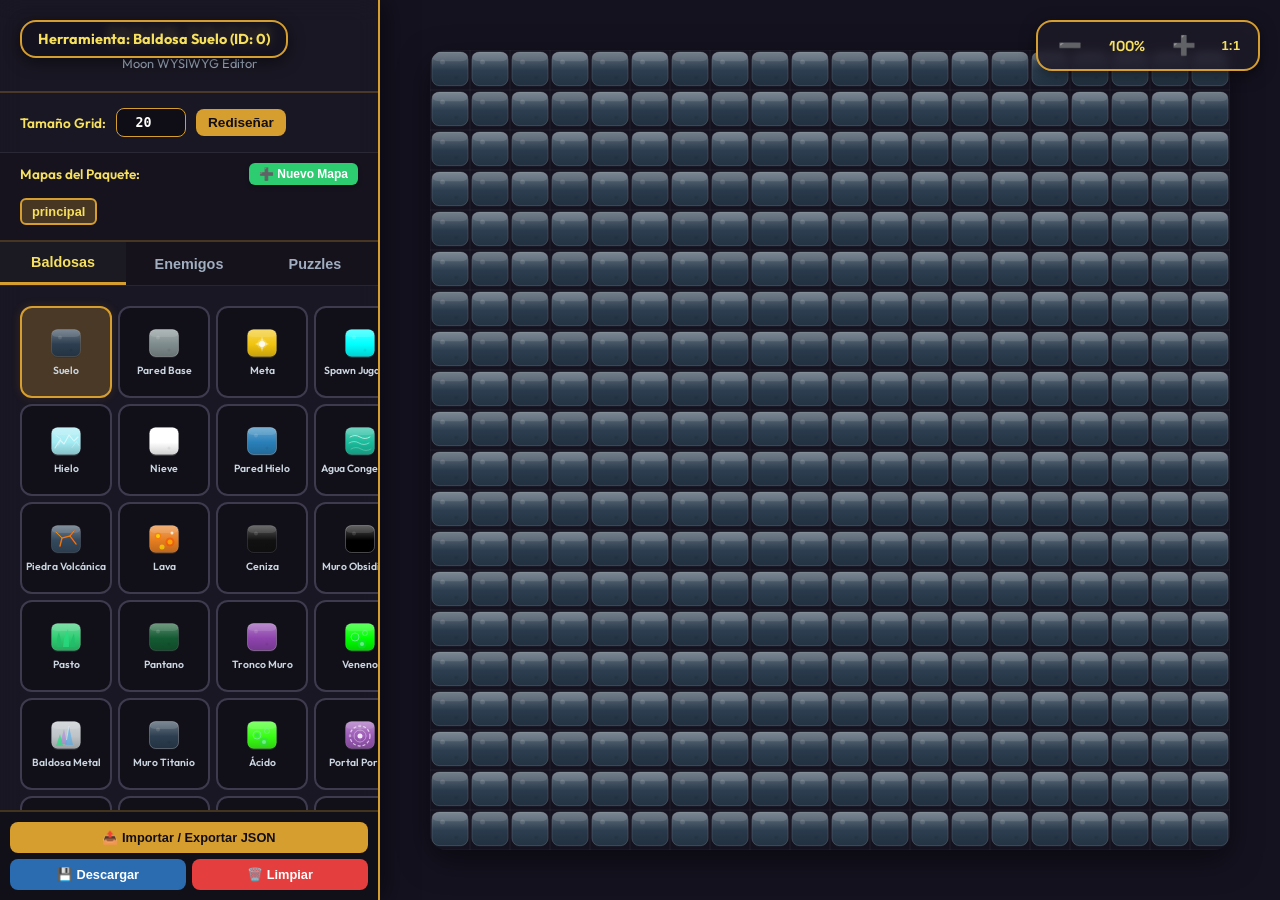
==== commit 26d1c017: "ERROR: Jugadores No Ven Avatar Correcto Jugadores No Ven SendAttack Correcto Bug Teleport" ====
--- a/editor.html
+++ b/editor.html
@@ -150,8 +150,8 @@
 
         .palette-grid {
             display: grid;
-            grid-template-columns: repeat(3, 1fr);
-            gap: 8px;
+            grid-template-columns: repeat(4, 1fr);
+            gap: 6px;
         }
 
         .palette-item {
@@ -182,8 +182,8 @@
 
         .palette-item svg,
         .palette-item img {
-            width: 48px;
-            height: 48px;
+            width: 32px;
+            height: 32px;
             pointer-events: none;
         }
 
@@ -201,27 +201,32 @@
 
         /* Botones de acción inferiores */
         .actions-panel {
-            padding: 20px;
+            padding: 10px;
             border-top: 2px solid rgba(214, 158, 46, 0.25);
             display: flex;
             flex-direction: column;
-            gap: 10px;
+            gap: 6px;
             background: rgba(0, 0, 0, 0.3);
+        }
+
+        .actions-row {
+            display: flex;
+            gap: 6px;
         }
 
         .btn-action {
             width: 100%;
-            padding: 10px;
+            padding: 8px;
             font-weight: bold;
-            font-size: 0.9rem;
-            border-radius: 12px;
+            font-size: 0.8rem;
+            border-radius: 8px;
             cursor: pointer;
             border: none;
             transition: transform 0.1s;
             display: flex;
             align-items: center;
             justify-content: center;
-            gap: 8px;
+            gap: 6px;
         }
 
         .btn-action:active {
@@ -544,12 +549,14 @@
             <button class="btn-action btn-copy" onclick="abrirModalImportExport()">
                 📤 Importar / Exportar JSON
             </button>
-            <button class="btn-action btn-download" onclick="descargarJSON()">
-                💾 Descargar Archivo JSON
-            </button>
-            <button class="btn-action btn-clear" onclick="confirmarLimpiarTodo()">
-                🗑️ Limpiar Todo el Mapa
-            </button>
+            <div class="actions-row">
+                <button class="btn-action btn-download" onclick="descargarJSON()" title="Descargar Archivo JSON">
+                    💾 Descargar
+                </button>
+                <button class="btn-action btn-clear" onclick="confirmarLimpiarTodo()" title="Limpiar Todo el Mapa">
+                    🗑️ Limpiar
+                </button>
+            </div>
         </div>
     </div>
 
@@ -1513,11 +1520,34 @@
 
             let decoracion = '';
             switch (tipoNumero) {
-                case 2:
-                    decoracion = `<circle cx="32" cy="32" r="10" fill="rgba(255,255,255,0.18)"/><circle cx="32" cy="32" r="6" fill="#ffffff" opacity="0.9"/>`;
+                case 2: // Meta
+                    decoracion = `<g opacity="0.95"><circle cx="32" cy="32" r="10" fill="rgba(255,255,255,0.18)"/><circle cx="32" cy="32" r="6" fill="#ffffff" opacity="0.92"/><path d="M32 16 L35 27 L46 32 L35 37 L32 48 L29 37 L18 32 L29 27 Z" fill="rgba(255,255,255,0.45)"/></g>`;
                     break;
-                case 19: // Portal
-                    decoracion = `<circle cx="32" cy="32" r="16" fill="none" stroke="rgba(255,255,255,0.4)" stroke-width="3"/><circle cx="32" cy="32" r="8" fill="rgba(255,255,255,0.25)"/>`;
+                case 4: // Hielo (Grietas)
+                    decoracion = `<g opacity="0.58"><path d="M10 44 L20 28 L28 36 L38 18 L48 30 L56 22" fill="none" stroke="#ffffff" stroke-width="2.2" stroke-linecap="round" stroke-linejoin="round"/><path d="M12 19 L22 26 L17 38" fill="none" stroke="#ffffff" stroke-width="1.8" stroke-linecap="round" stroke-linejoin="round" opacity="0.7"/><path d="M44 43 L53 31 L58 39" fill="none" stroke="#ffffff" stroke-width="1.8" stroke-linecap="round" stroke-linejoin="round" opacity="0.55"/></g>`;
+                    break;
+                case 7: // Agua Congelada / Agua (Ondas Bézier)
+                    decoracion = `<g opacity="0.65"><path d="M12 22 Q22 16, 32 22 T52 22" fill="none" stroke="#ffffff" stroke-width="2" stroke-linecap="round"/><path d="M10 34 Q20 28, 30 34 T50 34" fill="none" stroke="#ffffff" stroke-width="1.8" stroke-linecap="round" opacity="0.75"/><path d="M14 46 Q24 40, 34 46 T54 46" fill="none" stroke="#ffffff" stroke-width="1.5" stroke-linecap="round" opacity="0.5"/></g>`;
+                    break;
+                case 8: // Piedra Volcánica (Tierra Agrietada con Magma Naranja)
+                    decoracion = `<g opacity="0.85"><path d="M12 16 L24 28 L20 44 M24 28 L40 24 L52 40 M40 24 L48 14" fill="none" stroke="#ff4500" stroke-width="3" stroke-linecap="round" stroke-linejoin="round"/><path d="M12 16 L24 28 L20 44 M24 28 L40 24 L52 40 M40 24 L48 14" fill="none" stroke="#ffaa00" stroke-width="1.5" stroke-linecap="round" stroke-linejoin="round"/></g>`;
+                    break;
+                case 9: // Lava (Burbujas Hirvientes)
+                    decoracion = `<g opacity="0.85"><circle cx="20" cy="24" r="7" fill="#ff7700" opacity="0.7"/><circle cx="20" cy="24" r="4" fill="#ffdd00"/><circle cx="44" cy="36" r="9" fill="#ff4500" opacity="0.6"/><circle cx="44" cy="36" r="5" fill="#ffaa00"/><circle cx="28" cy="46" r="5" fill="#ffdd00" opacity="0.8"/><circle cx="48" cy="18" r="3" fill="#ffffff" opacity="0.9"/></g>`;
+                    break;
+                case 12: // Pasto (Hierba Alta)
+                    decoracion = `<g opacity="0.75"><path d="M14 50 Q12 32, 18 20 Q22 34, 24 50 Z" fill="#20bf6b"/><path d="M26 50 Q28 26, 36 14 Q38 30, 38 50 Z" fill="#26de81"/><path d="M40 50 Q42 34, 48 22 Q50 36, 50 50 Z" fill="#20bf6b"/></g>`;
+                    break;
+                case 15: // Veneno (Burbujas Tóxicas)
+                case 18: // Ácido
+                    decoracion = `<g opacity="0.85"><circle cx="22" cy="30" r="8" fill="none" stroke="#7bed9f" stroke-width="2"/><circle cx="22" cy="30" r="4" fill="#2ed573" opacity="0.6"/><circle cx="42" cy="22" r="5" fill="none" stroke="#7bed9f" stroke-width="1.5"/><circle cx="36" cy="44" r="9" fill="#2ed573" opacity="0.4"/><circle cx="36" cy="44" r="4" fill="#7bed9f"/></g>`;
+                    break;
+                case 16: // Cristales Mágicos (Opacidades Cruzadas)
+                    decoracion = `<g opacity="0.9"><polygon points="20,48 28,18 34,48" fill="#a55eea" opacity="0.4"/><polygon points="30,50 38,12 46,50" fill="#45aaf2" opacity="0.6"/><polygon points="12,52 20,28 26,52" fill="#26de81" opacity="0.8"/><line x1="38" y1="12" x2="33" y2="40" stroke="#ffffff" stroke-width="1.5" opacity="0.7"/></g>`;
+                    break;
+                case 19: // Portales (Runas Rúnicas / Círculos Discontinuos)
+                case 21:
+                    decoracion = `<g opacity="0.95"><circle cx="32" cy="32" r="20" fill="none" stroke="rgba(255,255,255,0.7)" stroke-width="2.5" stroke-dasharray="6,4"/><circle cx="32" cy="32" r="12" fill="none" stroke="rgba(255,255,255,0.5)" stroke-width="1.5"/><circle cx="32" cy="32" r="5" fill="#ffffff" opacity="0.9"/><path d="M32 8 L32 56 M8 32 L56 32" stroke="rgba(255,255,255,0.3)" stroke-width="1" stroke-dasharray="3,3"/></g>`;
                     break;
                 case 20: // Cofre
                     decoracion = `<rect x="14" y="26" width="36" height="24" rx="4" fill="#a0522d" stroke="#5c2e16" stroke-width="2"/><path d="M14 26 C14 12, 50 12, 50 26 Z" fill="#8b4513" stroke="#5c2e16" stroke-width="2"/><rect x="29" y="22" width="6" height="8" fill="#ffd700" stroke="#b8860b" stroke-width="1"/>`;
@@ -2156,21 +2186,53 @@
 
         function removerConfigsAdicionales(gridX, gridY) {
             removerPortalYSuPar(gridX, gridY);
+            let requiresRedraw = false;
+            
+            const prevCofres = cofres.length;
             cofres = cofres.filter(c => !(c.gridX === gridX && c.gridY === gridY));
+            if (prevCofres !== cofres.length) requiresRedraw = true;
+            
+            const prevCajas = (cajas || []).length;
             cajas = (cajas || []).filter(c => !(c.gridX === gridX && c.gridY === gridY));
+            if (prevCajas !== (cajas || []).length) requiresRedraw = true;
+            
+            const prevLasers = (lasers || []).length;
             lasers = (lasers || []).filter(l => !(l.gridX === gridX && l.gridY === gridY));
+            if (prevLasers !== (lasers || []).length) requiresRedraw = true;
+            
+            const prevEspejos = (espejos || []).length;
             espejos = (espejos || []).filter(e => !(e.gridX === gridX && e.gridY === gridY));
-            holdouts = (holdouts || []).filter(h => !(h.gridX === gridX && h.gridY === gridY));
+            if (prevEspejos !== (espejos || []).length) requiresRedraw = true;
+            
+            const prevHoldouts = (holdouts || []).length;
+            holdouts = (holdouts || []).filter(h => {
+                const inZone = Math.abs(h.gridX - gridX) <= h.radio && Math.abs(h.gridY - gridY) <= h.radio;
+                return !inZone;
+            });
+            if (prevHoldouts !== (holdouts || []).length) requiresRedraw = true;
+            
+            const prevMecanismos = (mecanismos || []).length;
             mecanismos = (mecanismos || []).filter(m => !(m.plateX === gridX && m.plateY === gridY) && !(m.gateX === gridX && m.gateY === gridY));
+            if (prevMecanismos !== (mecanismos || []).length) requiresRedraw = true;
+            
+            const prevReceptores = (receptores || []).length;
             receptores = (receptores || []).filter(r => !(r.gridX === gridX && r.gridY === gridY) && !(r.gateX === gridX && r.gateY === gridY));
-
+            if (prevReceptores !== (receptores || []).length) requiresRedraw = true;
+            
             if (secuencias && secuencias.length > 0) {
-                const seq = secuencias[0];
-                seq.pasos = seq.pasos.filter(p => !(p.x === gridX && p.y === gridY));
-                if (seq.rewardX === gridX && seq.rewardY === gridY) {
-                    seq.rewardX = 0;
-                    seq.rewardY = 0;
-                }
+                 const seq = secuencias[0];
+                 const prevLen = seq.pasos.length;
+                 seq.pasos = seq.pasos.filter(p => !(p.x === gridX && p.y === gridY));
+                 if (prevLen !== seq.pasos.length) requiresRedraw = true;
+                 if (seq.rewardX === gridX && seq.rewardY === gridY) {
+                     seq.rewardX = 0;
+                     seq.rewardY = 0;
+                     requiresRedraw = true;
+                 }
+            }
+            
+            if (requiresRedraw) {
+                needsRedraw = true;
             }
         }
 
@@ -2444,10 +2506,16 @@
                     en.cantidad = val;
                 } else if (en.type === 'Generador Esqueletos' || en.type === 'MONSTER_SPAWNER') {
                     const inputSpawn = document.getElementById('enemySpawnCount');
-                    let val = parseInt(inputSpawn.value) || 1;
-                    if (val < 1) val = 1;
-                    if (val > 10) val = 10;
-                    en.spawnCount = val;
+                    let rawVal = parseInt(inputSpawn.value) || 1;
+                    if (rawVal > 10) {
+                        mostrarAlerta("⚠️ Límite Excedido: No se pueden generar más de 10 esqueletos por ciclo en un Generador.", "Error de Configuración");
+                        rawVal = 10;
+                        inputSpawn.value = 10;
+                    } else if (rawVal < 1) {
+                        rawVal = 1;
+                        inputSpawn.value = 1;
+                    }
+                    en.spawnCount = rawVal;
                 }
             }
             cerrarModal('modalEnemigo');
